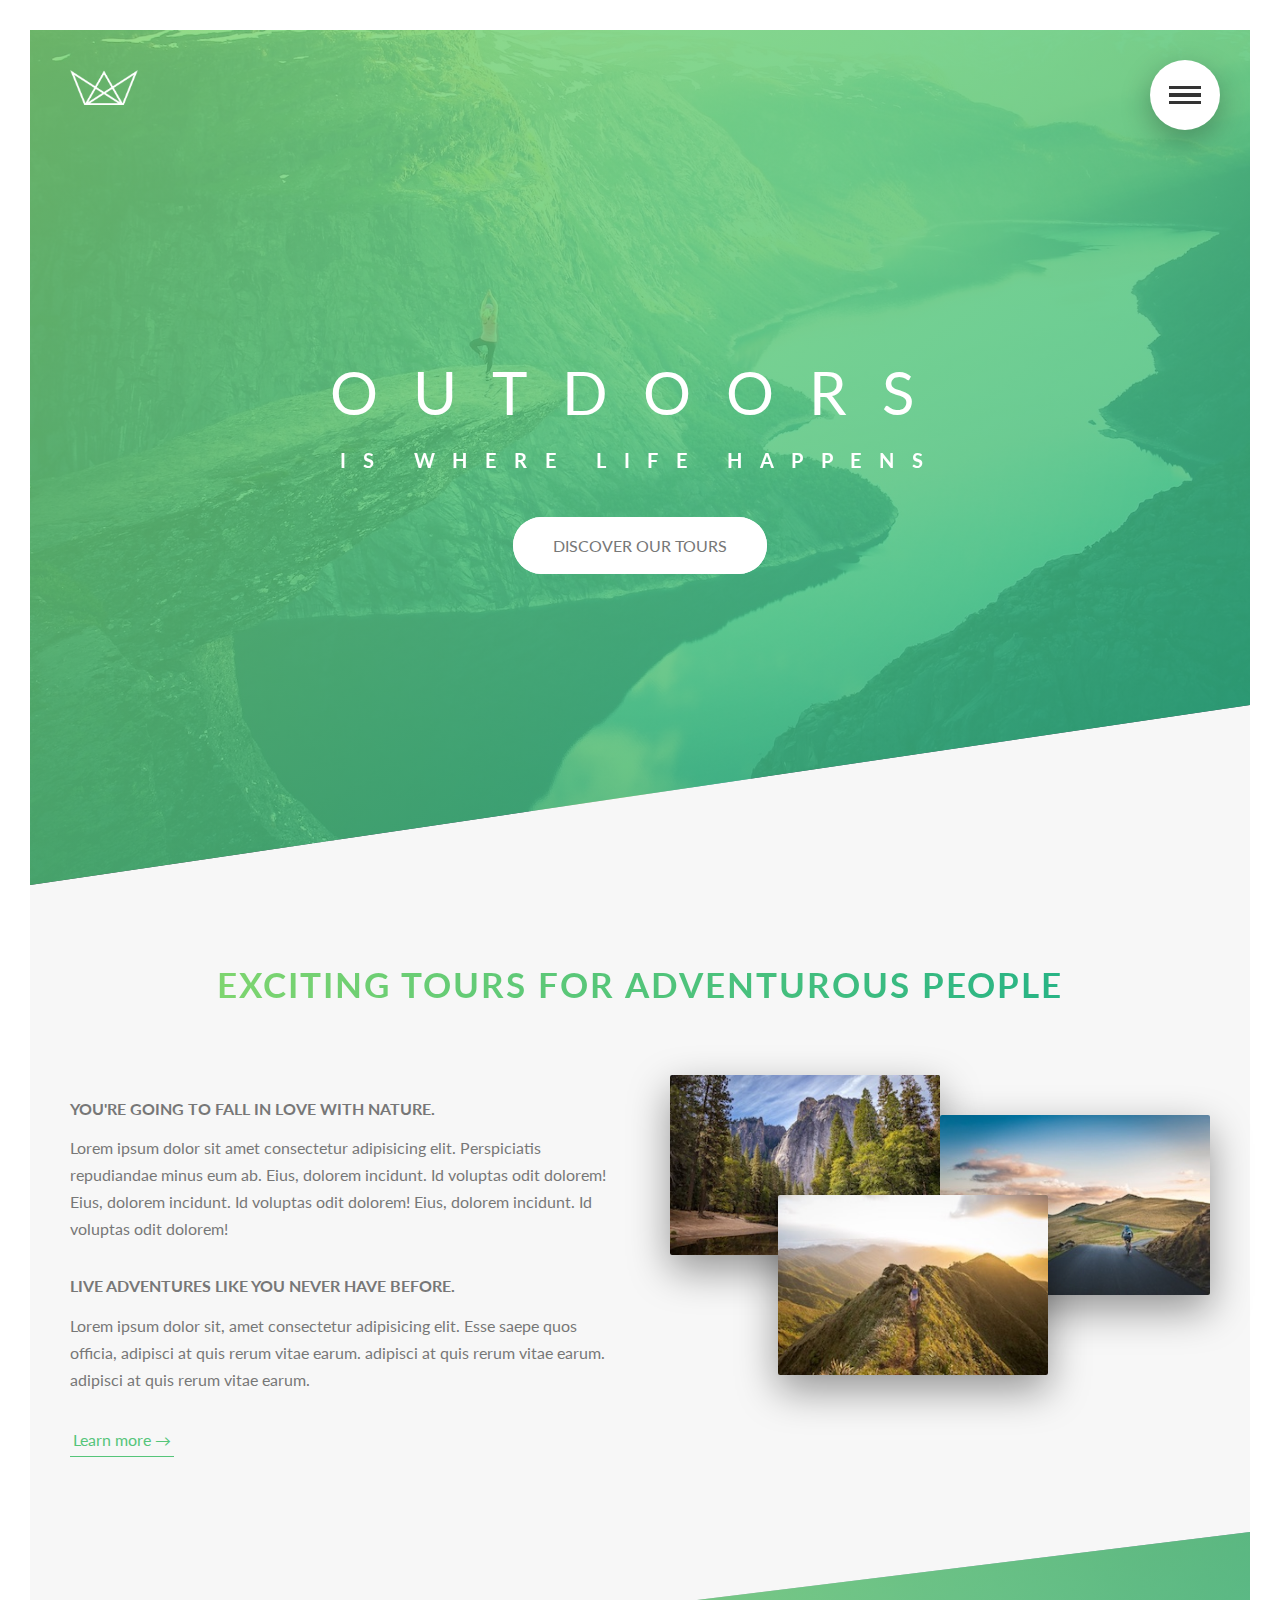
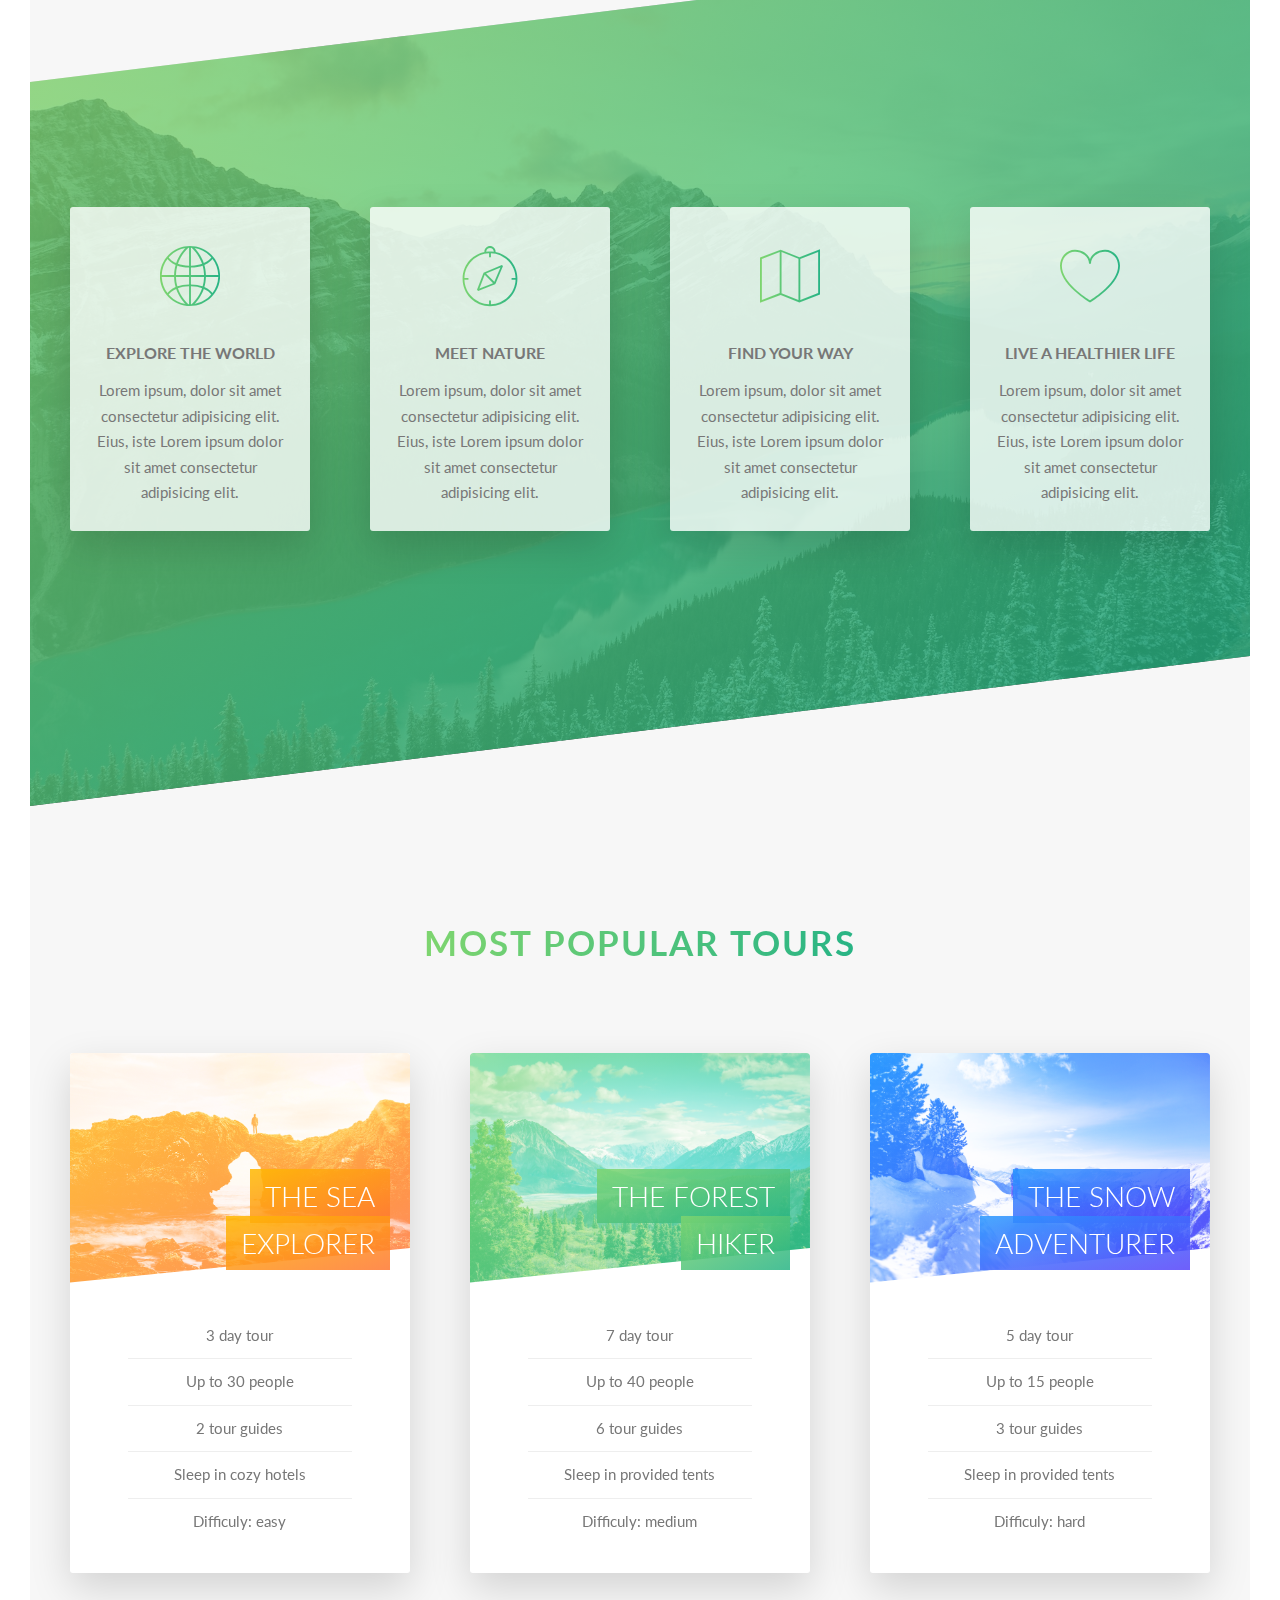
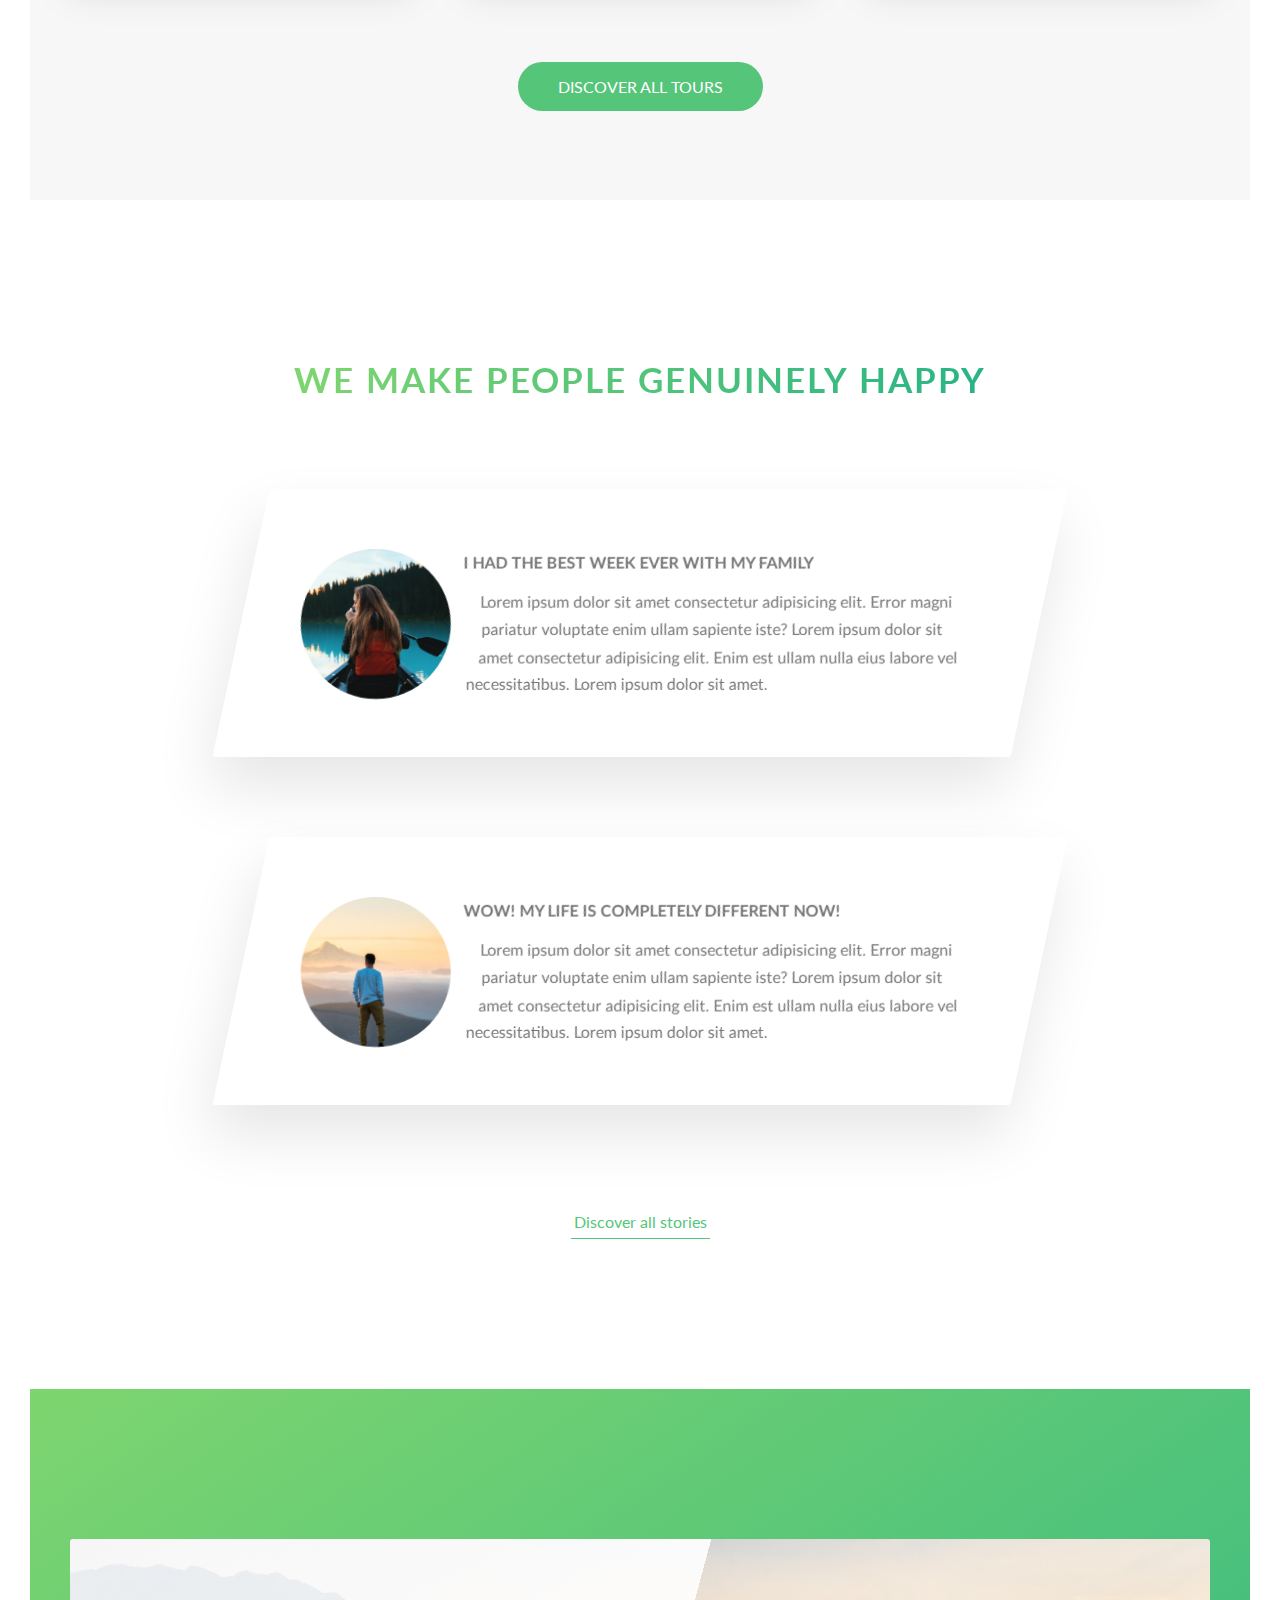
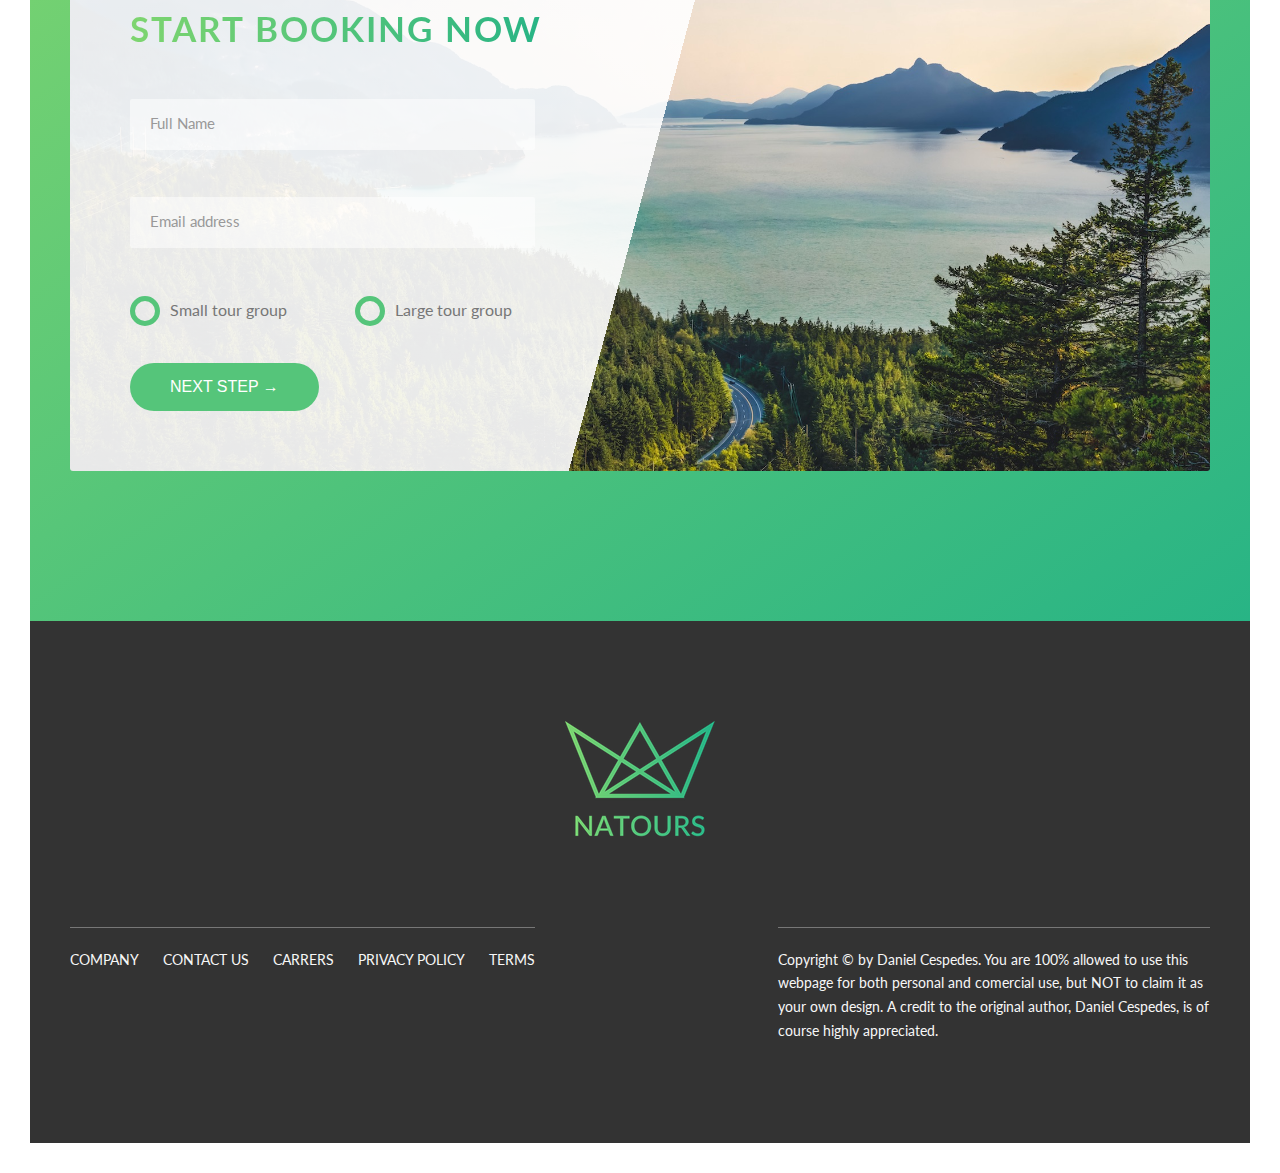
==== docs/index.html @ ed47306b "PAGINA LISTA" ====
<!DOCTYPE html>
<html lang="en">

<head>
    <meta charset="UTF-8">
    <meta name="viewport" content="width=device-width, initial-scale=1.0">

    <link href="https://fonts.googleapis.com/css?family=Lato:100,300,400,700,900" rel="stylesheet">

    <link rel="stylesheet" href="main.css">
    <link rel="shortcut icon" type="image/png" href="img/favicon.png">
    <link rel="stylesheet" href="icon-font.css">
    <title>Natours | Exciting tours for adventurous people</title>
</head>

<body>

    <div class="navigation">
        <input type="checkbox" class="navigation__checkbox" id="navi-toggle">
        <label for="navi-toggle" class="navigation__button">
            <span class="navigation__icon navigation__icon-1"></span><span
                class="navigation__icon navigation__icon-2"></span><span
                class="navigation__icon navigation__icon-3"></span>
        </label>
        <div class="navigation__background">&nbsp;</div>
        <nav class="navigation__nav">
            <ul class="navigation__list">
                <li class="navigation__item"> <a href="#section-about" class="navigation__link"><span>01</span>About
                        Natours</a>
                </li>
                <li class="navigation__item"> <a href="#section-features" class="navigation__link"> <span>02</span>Your
                        Benefits</a>
                </li>
                <li class="navigation__item"> <a href="#section-tours" class="navigation__link"><span>03</span>Popular
                        tours</a>
                </li>
                <li class="navigation__item"> <a href="#section-stories" class="navigation__link"><span>04</span>
                        Stories </a></li>
                <li class="navigation__item"> <a href="#section-book" class="navigation__link"><span>05 </span> Book
                        Now</a> </li>
            </ul>
        </nav>
    </div>

    <header class="header">
        <div class="header__logo-box"><img class="header__logo" src="/img/logo-white.png" alt="logo"></div>
        <div class="header__text-box">
            <h1 class="heading-primary">
                <span class="heading-primary--main">Outdoors</span>
                <span class="heading-primary--sub">is where life happens</span>
            </h1>
            <a href="#section-tours" class="btn btn--white btn--animated">Discover our tours</a>
        </div>
    </header>
    <main>
        <section id="section-about" class="section-about">
            <div class="u-center-text u-margin-bottom-big">
                <h2 class="heading-secondary">
                    Exciting tours for adventurous people
                </h2>
            </div>
            <div class="row">
                <div class="col-1-of-2">
                    <h3 class="heading-tertiary u-margin-bottom-small">You're going to fall in love with nature.</h3>
                    <p class="paragraph">
                        Lorem ipsum dolor sit amet consectetur adipisicing elit. Perspiciatis repudiandae minus eum ab.
                        Eius, dolorem incidunt. Id voluptas odit dolorem!
                        Eius, dolorem incidunt. Id voluptas odit dolorem!
                        Eius, dolorem incidunt. Id voluptas odit dolorem!
                    </p>
                    <h3 class="heading-tertiary u-margin-bottom-small">Live adventures like you never have before.</h3>
                    <p class="paragraph">
                        Lorem ipsum dolor sit, amet consectetur adipisicing elit. Esse saepe quos officia,
                        adipisci at quis rerum vitae earum.
                        adipisci at quis rerum vitae earum.
                        adipisci at quis rerum vitae earum.
                    </p>
                    <a href="#" class="btn-text">Learn more &rarr;</a>
                </div>
                <div class="col-1-of-2">
                    <div class="composition">

                        <img srcset="img/nat-1.jpg 300w, img/nat-1-large.jpg 1000w"
                            sizes="(max-width:900px) 20vw, (max-width: 600px) 30vw, 300px" alt="Photo1"
                            class="composition__photo composition__photo--p1" src="img/nat-1-large.jpg">
                        <img srcset="img/nat-2.jpg 300w, img/nat-2-large.jpg 1000w"
                            sizes="(max-width:900px) 20vw, (max-width: 600px) 30vw, 300px" alt="Photo2"
                            class="composition__photo composition__photo--p2" src="img/nat-2-large.jpg">
                        <img srcset="img/nat-3.jpg 300w, img/nat-3-large.jpg 1000w"
                            sizes="(max-width:900px) 20vw, (max-width: 600px) 30vw, 300px" alt="Photo3"
                            class="composition__photo composition__photo--p3" src="img/nat-3-large.jpg">
                        <!-- <img src="img/nat-2-large.jpg" alt="Photo2" class="composition__photo composition__photo--p2">
                        <img src="img/nat-3-large.jpg" alt="Photo3" class="composition__photo composition__photo--p3"> -->
                    </div>
                </div>
            </div>
        </section>
        <section id="section-features" class="section-features">
            <div class="row">
                <div class="col-1-of-4">
                    <div class="feature-box">
                        <i class="feature-box__icon icon-basic-world"></i>
                        <h3 class="heading-tertiary u-margin-bottom-small">Explore the world</h3>
                        <p class="feature-box__text">
                            Lorem ipsum, dolor sit amet consectetur adipisicing elit. Eius, iste Lorem ipsum dolor sit
                            amet consectetur adipisicing elit.
                        </p>
                    </div>
                </div>
                <div class="col-1-of-4">
                    <div class="feature-box">
                        <i class="feature-box__icon icon-basic-compass"></i>
                        <h3 class="heading-tertiary u-margin-bottom-small">Meet nature</h3>
                        <p class="feature-box__text">
                            Lorem ipsum, dolor sit amet consectetur adipisicing elit. Eius, iste Lorem ipsum dolor sit
                            amet consectetur adipisicing elit.
                        </p>
                    </div>
                </div>
                <div class="col-1-of-4">
                    <div class="feature-box">
                        <i class="feature-box__icon icon-basic-map"></i>
                        <h3 class="heading-tertiary u-margin-bottom-small">Find your way</h3>
                        <p class="feature-box__text">
                            Lorem ipsum, dolor sit amet consectetur adipisicing elit. Eius, iste Lorem ipsum dolor sit
                            amet consectetur adipisicing elit.
                        </p>
                    </div>
                </div>
                <div class="col-1-of-4">
                    <div class="feature-box">
                        <i class="feature-box__icon icon-basic-heart"></i>
                        <h3 class="heading-tertiary u-margin-bottom-small">Live a healthier life</h3>
                        <p class="feature-box__text">
                            Lorem ipsum, dolor sit amet consectetur adipisicing elit. Eius, iste Lorem ipsum dolor sit
                            amet consectetur adipisicing elit.
                        </p>
                    </div>
                </div>
            </div>
        </section>
        <section id="section-tours" class="section-tours">
            <div class="u-center-text u-margin-bottom-big">
                <h2 class="heading-secondary">
                    Most popular tours
                </h2>
            </div>
            <div class="row">
                <div class="col-1-of-3">
                    <div class="card">
                        <div class="card__side card__side--front ">
                            <div class="card__picture card__picture--1">

                            </div>
                            <h4 class="card__heading">
                                <span class="card__heading-span card__heading-span--1">
                                    The Sea Explorer

                                </span>
                            </h4>
                            <div class="card__details">
                                <ul>
                                    <li>3 day tour</li>
                                    <li>Up to 30 people</li>
                                    <li>2 tour guides</li>
                                    <li>Sleep in cozy hotels</li>
                                    <li>Difficuly: easy</li>
                                </ul>
                            </div>
                        </div>
                        <div class="card__side card__side--back card__side--back-1">
                            <div class="card__cta">
                                <div class="card__price-box">
                                    <p class="card__price-only">Only</p>
                                    <p class="card__price-value">#297</p>
                                </div>
                                <a href="#popup" class="btn btn--white">Book now!</a>
                            </div>
                        </div>
                    </div>
                </div>
                <div class="col-1-of-3">
                    <div class="card">
                        <div class="card__side card__side--front ">
                            <div class="card__picture card__picture--2">
                            </div>
                            <h4 class="card__heading">
                                <span class="card__heading-span card__heading-span--2">
                                    The FOREST HIKER
                                </span>
                            </h4>
                            <div class="card__details">
                                <ul>
                                    <li>7 day tour</li>
                                    <li>Up to 40 people</li>
                                    <li>6 tour guides</li>
                                    <li>Sleep in provided tents</li>
                                    <li>Difficuly: medium</li>
                                </ul>
                            </div>
                        </div>
                        <div class="card__side card__side--back card__side--back-2">
                            <div class="card__cta">
                                <div class="card__price-box">
                                    <p class="card__price-only">Only</p>
                                    <p class="card__price-value">#545</p>
                                </div>
                                <a href="#popup" class="btn btn--white">Book now!</a>
                            </div>
                        </div>
                    </div>
                </div>
                <div class="col-1-of-3">
                    <div class="card">
                        <div class="card__side card__side--front ">
                            <div class="card__picture card__picture--3">

                            </div>
                            <h4 class="card__heading">
                                <span class="card__heading-span card__heading-span--3">
                                    The Snow Adventurer
                                </span>
                            </h4>
                            <div class="card__details">
                                <ul>
                                    <li>5 day tour</li>
                                    <li>Up to 15 people</li>
                                    <li>3 tour guides</li>
                                    <li>Sleep in provided tents</li>
                                    <li>Difficuly: hard</li>
                                </ul>
                            </div>
                        </div>
                        <div class="card__side card__side--back card__side--back-3">
                            <div class="card__cta">
                                <div class="card__price-box">
                                    <p class="card__price-only">Only</p>
                                    <p class="card__price-value">#759</p>
                                </div>
                                <a href="#popup" class="btn btn--white">Book now!</a>
                            </div>
                        </div>
                    </div>
                </div>
            </div>
            <div class="u-center-text u-margin-top-huge">
                <a href="#" class="btn btn--green">Discover all tours</a>
            </div>

        </section>
        <section id="section-stories" class="section-stories">
            <div class="bg-video">
                <video class="bg-video__content" autoplay muted loop>
                    <source src="img/video.mp4" type="video/mp4">
                    <source src="img/video.webm" type="video/webm">
                    Your browser is not supported!
                </video>
            </div>
            <div class="u-center-text u-margin-bottom-big">
                <h2 class="heading-secondary">
                    We make people genuinely happy
                </h2>
            </div>
            <div class="row">
                <div class="story">
                    <figure class="story__shape">
                        <img src="img/nat-8.jpg" alt="Person on a tour" class="story__img">
                        <figcaption class="story__caption">
                            Mary Smith
                        </figcaption>
                    </figure>
                    <div class="story__text">
                        <h3 class="heading-tertiary u-margin-bottom-small">I had the best week ever with my family</h3>
                        <p>Lorem ipsum dolor sit amet consectetur adipisicing elit. Error magni pariatur voluptate enim
                            ullam sapiente iste? Lorem ipsum dolor sit amet consectetur adipisicing elit. Enim est ullam
                            nulla eius labore vel necessitatibus. Lorem ipsum dolor sit amet.</p>
                    </div>
                </div>
            </div>
            <div class="row">
                <div class="story">
                    <figure class="story__shape">
                        <img src="img/nat-9.jpg" alt="Person on a tour" class="story__img">
                        <figcaption class="story__caption">
                            Jack Wilson
                        </figcaption>
                    </figure>
                    <div class="story__text">
                        <h3 class="heading-tertiary u-margin-bottom-small">WOW! My life is completely different now!
                        </h3>
                        <p>Lorem ipsum dolor sit amet consectetur adipisicing elit. Error magni pariatur voluptate enim
                            ullam sapiente iste? Lorem ipsum dolor sit amet consectetur adipisicing elit. Enim est ullam
                            nulla eius labore vel necessitatibus. Lorem ipsum dolor sit amet.</p>
                    </div>
                </div>
            </div>
            <div class="u-center-text u-margin-top-huge">
                <a href="#" class="btn-text ">Discover all stories</a>
            </div>
        </section>
        <section id="section-book" class="section-book">
            <div class="row">
                <div class="book">
                    <div class="book__form">
                        <form class="form" action="#">
                            <div class="u-margin-bottom-medium">
                                <h2 class="heading-secondary">
                                    Start booking now
                                </h2>
                            </div>
                            <div class="form__group">
                                <input type="text" id="name" class="form__input" placeholder="Full Name" required>
                                <label for="name" class="form__label">Full name</label>
                            </div>
                            <div class="form__group">
                                <input type="email" id="email" class="form__input" placeholder="Email address" required>
                                <label for="email" class="form__label">Email</label>
                            </div>
                            <div class="form__group u-margin-bottom-medium">
                                <div class="form__radio-group">
                                    <input type="radio" class="form__radio-input" id="small" name="size">
                                    <label for="small" class="form__radio-label">
                                        <span class="form__radio-button"></span>
                                        Small tour group
                                    </label>
                                </div>
                                <div class="form__radio-group">
                                    <input type="radio" class="form__radio-input" id="large" name="size">
                                    <label for="large" class="form__radio-label">
                                        <span class="form__radio-button"></span>
                                        Large tour group
                                    </label>
                                </div>
                            </div>
                            <div class="form__group ">
                                <button class="btn btn--green">Next step &rarr;</button>
                            </div>
                        </form>
                    </div>
                </div>
            </div>
        </section>
    </main>

    <footer class="footer">
        <div class="footer__logo-box">
            <picture class="footer__logo">
                <source srcset="img/logo-green-small-1x.png 1x,  img/logo-green-small-2x.png 2x"
                    media="(max-width: 37.5em)">
                <img srcset="img/logo-green-1x.png 1x,  img/logo-green-2x.png 2x" alt="Full logo"
                    src="img/logo-green-1x.png">
            </picture>
        </div>
        <div class="row">
            <div class="col-1-of-2">
                <div class="footer__navigation">
                    <ul class="footer__list">
                        <li class="footer__item"><a href="#" class="footer__link">Company</a></li>
                        <li class="footer__item"><a href="#" class="footer__link">Contact us</a></li>
                        <li class="footer__item"><a href="#" class="footer__link">Carrers</a></li>
                        <li class="footer__item"><a href="#" class="footer__link">Privacy policy</a></li>
                        <li class="footer__item"><a href="#" class="footer__link">Terms</a></li>
                    </ul>
                </div>
            </div>
            <div class="col-1-of-2">
                <p class="footer__copyright">
                    Copyright &copy; by Daniel Cespedes. You are 100% allowed to use this webpage for both personal and
                    comercial
                    use, but NOT to claim it as your own design. A credit to the original author, Daniel Cespedes, is of
                    course highly appreciated.
                </p>
            </div>
        </div>
    </footer>

    <div class="popup" id="popup">
        <div class="popup__content">
            <div class="popup__left">
                <img src="img/nat-8.jpg" alt="Tour photo" class="popup__img">
                <img src="img/nat-9.jpg" alt="Tour photo" class="popup__img">
            </div>
            <div class="popup__right">
                <a href="#section-tours" class="popup__close">&times;</a>
                <h2 class="heading-secondary u-margin-bottom-small">Start booking now</h2>
                <h3 class="heading-tertiary u-margin-bottom-small">Important &ndash; Please read these terms before
                    booking</h3>
                <p class="popup__text">
                    Lorem ipsum dolor sit amet consectetur adipisicing elit. Quae dicta quos, ut consectetur consequatur
                    sapiente quasi, pariatur blanditiis facere vitae, fugit iusto veritatis aut earum odio dolore rem
                    fugiat repellat nihil aperiam reprehenderit nam repudiandae. Nihil maiores rem harum itaque?
                    Lorem ipsum dolor sit amet consectetur adipisicing elit. Quae dicta quos, ut consectetur consequatur
                    sapiente quasi, pariatur blanditiis facere vitae, fugit iusto veritatis aut earum odio dolore rem
                    fugiat repellat nihil aperiam reprehenderit nam repudiandae. Nihil maiores rem harum itaque?
                    Lorem ipsum dolor sit amet consectetur adipisicing elit. Quae dicta quos, ut consectetur consequatur
                    sapiente quasi, pariatur blanditiis facere vitae, fugit iusto veritatis aut earum odio dolore rem
                    fugia nihil aperiam reprehenderit nam repudiandae. Nihil maiores rem harum itaque?
                </p>
                <a href="#" class="btn btn--green">Book now</a>
            </div>
        </div>
    </div>

    <script src="/app.js"></script>

</body>

</html>
---- docs/main.css ----
/*
0 - 600px: Phone
600 - 900px: tablet portrait
900 - 1200px: Table landscape
[1200 - 1800] is where our normal styles apply
1800px + : Big desktop

$breakpoint arguement choices::after
- phone
- tab-port
- tab-land
- big-desktop

ORDER: Base + typography > general layour + grid > page layour > components

1em = 16px
*/
@-webkit-keyframes moveInLeft {
  0% {
    opacity: 0;
    -webkit-transform: translateX(-15rem);
            transform: translateX(-15rem);
  }
  80% {
    -webkit-transform: translateX(1rem);
            transform: translateX(1rem);
  }
  100% {
    opacity: 1;
    -webkit-transform: translateX(0);
            transform: translateX(0);
  }
}
@keyframes moveInLeft {
  0% {
    opacity: 0;
    -webkit-transform: translateX(-15rem);
            transform: translateX(-15rem);
  }
  80% {
    -webkit-transform: translateX(1rem);
            transform: translateX(1rem);
  }
  100% {
    opacity: 1;
    -webkit-transform: translateX(0);
            transform: translateX(0);
  }
}

@-webkit-keyframes moveInRight {
  0% {
    opacity: 0;
    -webkit-transform: translateX(15rem);
            transform: translateX(15rem);
  }
  80% {
    -webkit-transform: translateX(-1rem);
            transform: translateX(-1rem);
  }
  100% {
    opacity: 1;
    -webkit-transform: translateX(0);
            transform: translateX(0);
  }
}

@keyframes moveInRight {
  0% {
    opacity: 0;
    -webkit-transform: translateX(15rem);
            transform: translateX(15rem);
  }
  80% {
    -webkit-transform: translateX(-1rem);
            transform: translateX(-1rem);
  }
  100% {
    opacity: 1;
    -webkit-transform: translateX(0);
            transform: translateX(0);
  }
}

@-webkit-keyframes moveInBottom {
  0% {
    opacity: 0;
    -webkit-transform: translateY(3rem);
            transform: translateY(3rem);
  }
  100% {
    opacity: 1;
    -webkit-transform: translateY(0);
            transform: translateY(0);
  }
}

@keyframes moveInBottom {
  0% {
    opacity: 0;
    -webkit-transform: translateY(3rem);
            transform: translateY(3rem);
  }
  100% {
    opacity: 1;
    -webkit-transform: translateY(0);
            transform: translateY(0);
  }
}

*,
*::after,
*::before {
  margin: 0;
  padding: 0;
  -webkit-box-sizing: inherit;
          box-sizing: inherit;
}

html {
  font-size: 62.5%;
  scroll-behavior: smooth;
}

@media only screen and (max-width: 75em) {
  html {
    font-size: 56.25%;
  }
}

@media only screen and (max-width: 56.25em) {
  html {
    font-size: 50%;
  }
}

@media only screen and (min-width: 112.5em) {
  html {
    font-size: 75%;
  }
}

body {
  -webkit-box-sizing: border-box;
          box-sizing: border-box;
  padding: 3rem;
}

@media only screen and (max-width: 56.25em) {
  body {
    padding: 0;
  }
}

::-moz-selection {
  background-color: #55c57a;
  color: #fff;
}

::selection {
  background-color: #55c57a;
  color: #fff;
}

.heading-primary {
  color: #fff;
  text-transform: uppercase;
  display: -webkit-box;
  display: -ms-flexbox;
  display: flex;
  -webkit-box-orient: vertical;
  -webkit-box-direction: normal;
      -ms-flex-direction: column;
          flex-direction: column;
  -webkit-box-align: center;
      -ms-flex-align: center;
          align-items: center;
  -webkit-box-pack: center;
      -ms-flex-pack: center;
          justify-content: center;
  -webkit-backface-visibility: hidden;
          backface-visibility: hidden;
  margin-bottom: 4rem;
}

.heading-primary--main {
  font-size: 6rem;
  font-weight: 400;
  letter-spacing: 3.5rem;
  -webkit-animation: moveInLeft 1s ease;
          animation: moveInLeft 1s ease;
  /* animation: name duration timing-function delay iteration-count direction fill-mode;  */
}

@media only screen and (max-width: 37.5em) {
  .heading-primary--main {
    letter-spacing: 1rem;
    font-size: 5rem;
  }
}

.heading-primary--sub {
  font-size: 2rem;
  font-weight: 700;
  letter-spacing: 1.74rem;
  -webkit-animation: moveInRight 1s ease;
          animation: moveInRight 1s ease;
}

@media only screen and (max-width: 37.5em) {
  .heading-primary--sub {
    letter-spacing: 0.5rem;
  }
}

body {
  font-family: "Lato", sans-serif;
  font-weight: 400;
  line-height: 1.7;
  font-size: 1.6rem;
  color: #777;
}

.heading-secondary {
  font-size: 3.5rem;
  text-transform: uppercase;
  font-weight: 700;
  background-image: -webkit-gradient(linear, left top, right top, from(#7ed56f), to(#28b485));
  background-image: linear-gradient(to right, #7ed56f, #28b485);
  display: inline-block;
  -webkit-background-clip: text;
  color: transparent;
  letter-spacing: 0.2rem;
  -webkit-transition: all 0.2s;
  transition: all 0.2s;
}

@media only screen and (max-width: 56.25em) {
  .heading-secondary {
    font-size: 3rem;
  }
}

.heading-secondary:hover {
  -webkit-transform: skewY(2deg) skewX(15deg) scale(1.1);
          transform: skewY(2deg) skewX(15deg) scale(1.1);
  text-shadow: 0.5rem 1rem 2rem rgba(0, 0, 0, 0.2);
}

.heading-tertiary {
  font-size: 1.6rem;
  font-weight: 700;
  text-transform: uppercase;
}

.paragraph {
  font-size: 1.6rem;
}

.paragraph:not(:last-child) {
  margin-bottom: 3rem;
}

.u-center-text {
  text-align: center !important;
}

.u-margin-bottom-big {
  margin-bottom: 8rem !important;
}

@media only screen and (max-width: 56.25em) {
  .u-margin-bottom-big {
    margin-bottom: 5rem !important;
  }
}

.u-margin-bottom-medium {
  margin-bottom: 4rem !important;
}

@media only screen and (max-width: 56.25em) {
  .u-margin-bottom-medium {
    margin-bottom: 3rem !important;
  }
}

.u-margin-bottom-small {
  margin-bottom: 1.2rem !important;
}

.u-margin-top-big {
  margin-top: 8rem !important;
}

.u-margin-top-huge {
  margin-top: 10rem !important;
}

.btn, .btn:link, .btn:visited {
  text-transform: uppercase;
  text-decoration: none;
  padding: 1.5rem 4rem;
  border-radius: 10rem;
  -webkit-transition: all 0.2s;
  transition: all 0.2s;
  position: relative;
  font-size: 1.6rem;
  border: none;
  cursor: pointer;
}

.btn:hover {
  -webkit-transform: translateY(-0.3rem);
          transform: translateY(-0.3rem);
  -webkit-box-shadow: 0 1rem 2rem rgba(0, 0, 0, 0.2);
          box-shadow: 0 1rem 2rem rgba(0, 0, 0, 0.2);
}

.btn:hover::after {
  -webkit-transform: scaleX(1.4) scaleY(1.6);
          transform: scaleX(1.4) scaleY(1.6);
  opacity: 0;
}

.btn:active, .btn:focus {
  -webkit-transform: translateY(-0.1rem);
          transform: translateY(-0.1rem);
  -webkit-box-shadow: 0 0.5rem 1rem rgba(0, 0, 0, 0.2);
          box-shadow: 0 0.5rem 1rem rgba(0, 0, 0, 0.2);
  outline: none;
}

.btn--white {
  background: #fff;
  color: #777;
}

.btn--white::after {
  background-color: #fff;
}

.btn--green {
  background: #55c57a;
  color: #fff;
}

.btn--green::after {
  background-color: #55c57a;
}

.btn::after {
  content: "";
  display: inline-block;
  height: 100%;
  width: 100%;
  border-radius: 10rem;
  position: absolute;
  top: 0;
  left: 0;
  z-index: -1;
  -webkit-transition: all 0.4s;
  transition: all 0.4s;
}

.btn--animated {
  -webkit-animation: moveInBottom 0.5s ease-out 0.75s backwards;
          animation: moveInBottom 0.5s ease-out 0.75s backwards;
}

.btn-text:link, .btn-text:visited {
  font-size: 1.6rem;
  color: #55c57a;
  display: inline-block;
  text-decoration: none;
  border-bottom: 0.1rem solid #55c57a;
  padding: 0.3rem;
  -webkit-transition: all 0.2s;
  transition: all 0.2s;
}

.btn-text:hover {
  background-color: #55c57a;
  color: #fff;
  padding: 0.5rem 1rem;
  -webkit-box-shadow: 0 1rem 2rem rgba(0, 0, 0, 0.15);
          box-shadow: 0 1rem 2rem rgba(0, 0, 0, 0.15);
  -webkit-transform: translateY(-0.2rem);
          transform: translateY(-0.2rem);
}

.btn-text:active {
  -webkit-box-shadow: 0 0.5rem 1rem rgba(0, 0, 0, 0.15);
          box-shadow: 0 0.5rem 1rem rgba(0, 0, 0, 0.15);
  -webkit-transform: translateY(0);
          transform: translateY(0);
}

.card {
  -webkit-perspective: 150rem;
          perspective: 150rem;
  -moz-perspective: 150rem;
  position: relative;
  height: 52rem;
}

.card__side {
  color: #fff;
  font-size: 2rem;
  height: 52rem;
  -webkit-transition: all 0.8s ease;
  transition: all 0.8s ease;
  position: absolute;
  left: 0;
  top: 0;
  width: 100%;
  -webkit-backface-visibility: hidden;
          backface-visibility: hidden;
  border-radius: 0.3rem;
  -webkit-box-shadow: 0 1.5rem 4rem rgba(0, 0, 0, 0.15);
          box-shadow: 0 1.5rem 4rem rgba(0, 0, 0, 0.15);
  overflow: hidden;
}

.card__side--front {
  background-color: #fff;
}

.card__side--back {
  -webkit-transform: rotateY(180deg);
          transform: rotateY(180deg);
}

.card__side--back-1 {
  background-image: -webkit-gradient(linear, left top, right bottom, from(#ffb900), to(#ff7730));
  background-image: linear-gradient(to right bottom, #ffb900, #ff7730);
}

.card__side--back-2 {
  background-image: -webkit-gradient(linear, left top, right bottom, from(#7ed56f), to(#28b485));
  background-image: linear-gradient(to right bottom, #7ed56f, #28b485);
}

.card__side--back-3 {
  background-image: -webkit-gradient(linear, left top, right bottom, from(#2998ff), to(#5643fa));
  background-image: linear-gradient(to right bottom, #2998ff, #5643fa);
}

.card:hover .card__side--front {
  -webkit-transform: rotateY(-180deg);
          transform: rotateY(-180deg);
}

.card:hover .card__side--back {
  -webkit-transform: rotateY(0);
          transform: rotateY(0);
}

.card__picture {
  background-size: cover;
  height: 23rem;
  background-blend-mode: screen;
  -webkit-clip-path: polygon(0 0, 100% 0, 100% 85%, 0 100%);
  clip-path: polygon(0 0, 100% 0, 100% 85%, 0 100%);
  border-top-left-radius: 0.3rem;
  border-top-right-radius: 0.3rem;
}

.card__picture--1 {
  background-image: -webkit-gradient(linear, left top, right bottom, from(#ffb900), to(#ff7730)), url(../img/nat-5.jpg);
  background-image: linear-gradient(to right bottom, #ffb900, #ff7730), url(../img/nat-5.jpg);
}

.card__picture--2 {
  background-image: -webkit-gradient(linear, left top, right bottom, from(#7ed56f), to(#28b485)), url(../img/nat-6.jpg);
  background-image: linear-gradient(to right bottom, #7ed56f, #28b485), url(../img/nat-6.jpg);
}

.card__picture--3 {
  background-image: -webkit-gradient(linear, left top, right bottom, from(#2998ff), to(#5643fa)), url(../img/nat-7.jpg);
  background-image: linear-gradient(to right bottom, #2998ff, #5643fa), url(../img/nat-7.jpg);
}

.card__heading {
  font-size: 2.8rem;
  font-weight: 300;
  color: #fff;
  text-transform: uppercase;
  position: absolute;
  top: 12rem;
  right: 2rem;
  text-align: right;
  width: 75%;
}

.card__heading-span {
  padding: 1rem 1.5rem;
  -webkit-box-decoration-break: clone;
  box-decoration-break: clone;
}

.card__heading-span--1 {
  background-image: -webkit-gradient(linear, left top, right bottom, from(rgba(255, 185, 0, 0.85)), to(rgba(255, 119, 48, 0.85)));
  background-image: linear-gradient(to right bottom, rgba(255, 185, 0, 0.85), rgba(255, 119, 48, 0.85));
}

.card__heading-span--2 {
  background-image: -webkit-gradient(linear, left top, right bottom, from(rgba(126, 213, 111, 0.85)), to(rgba(40, 180, 133, 0.85)));
  background-image: linear-gradient(to right bottom, rgba(126, 213, 111, 0.85), rgba(40, 180, 133, 0.85));
}

.card__heading-span--3 {
  background-image: -webkit-gradient(linear, left top, right bottom, from(rgba(41, 152, 255, 0.85)), to(rgba(86, 67, 250, 0.85)));
  background-image: linear-gradient(to right bottom, rgba(41, 152, 255, 0.85), rgba(86, 67, 250, 0.85));
}

.card__details {
  padding: 3rem;
}

.card__details ul {
  list-style: none;
  width: 80%;
  margin: 0 auto;
}

.card__details ul li {
  text-align: center;
  font-size: 1.5rem;
  padding: 1rem;
  color: #777;
}

.card__details ul li:not(:last-child) {
  border-bottom: 1px solid #eee;
}

.card__cta {
  position: absolute;
  top: 50%;
  left: 50%;
  -webkit-transform: translate(-50%, -50%);
          transform: translate(-50%, -50%);
  width: 90%;
  text-align: center;
}

.card__price-box {
  margin-bottom: 8rem;
  color: #fff;
}

.card__price-only {
  font-size: 1.4rem;
  text-transform: uppercase;
}

.card__price-value {
  font-size: 6rem;
  font-weight: 100;
}

@media only screen and (max-width: 56.25em), only screen and (hover: none) {
  .card {
    height: auto;
    border-radius: 0.3rem;
    background-color: #fff;
    -webkit-box-shadow: 0 1.5rem 4rem rgba(0, 0, 0, 0.15);
            box-shadow: 0 1.5rem 4rem rgba(0, 0, 0, 0.15);
  }
  .card__side {
    height: auto;
    position: relative;
    -webkit-box-shadow: none;
            box-shadow: none;
  }
  .card__side--back {
    -webkit-transform: rotateY(0);
            transform: rotateY(0);
    -webkit-clip-path: polygon(0 15%, 100% 0, 100% 100%, 0 100%);
            clip-path: polygon(0 15%, 100% 0, 100% 100%, 0 100%);
  }
  .card:hover .card__side--front {
    -webkit-transform: rotateY(0);
            transform: rotateY(0);
  }
  .card__details {
    padding: 1rem 3em;
  }
  .card__cta {
    position: relative;
    top: 0;
    left: 0;
    -webkit-transform: translate(0);
            transform: translate(0);
    width: 100%;
    padding: 7rem 4rem 4rem 4rem;
  }
  .card__price-box {
    margin-bottom: 3rem;
  }
  .card__price-value {
    font-size: 6rem;
  }
}

.composition {
  position: relative;
}

.composition__photo {
  width: 50%;
  -webkit-box-shadow: 0 1.5rem 4rem rgba(0, 0, 0, 0.4);
          box-shadow: 0 1.5rem 4rem rgba(0, 0, 0, 0.4);
  border-radius: 0.2rem;
  position: absolute;
  z-index: 10;
  -webkit-transition: all 0.4s;
  transition: all 0.4s;
  outline-offset: 2rem;
}

@media only screen and (max-width: 56.25em) {
  .composition__photo {
    float: left;
    position: relative;
    width: 33.33333333%;
    -webkit-box-shadow: 0 1.5rem 3rem rgba(0, 0, 0, 0.2);
            box-shadow: 0 1.5rem 3rem rgba(0, 0, 0, 0.2);
  }
}

.composition__photo--p1 {
  left: 0;
  top: -2rem;
}

@media only screen and (max-width: 56.25em) {
  .composition__photo--p1 {
    top: 0;
    -webkit-transform: scale(1.2);
            transform: scale(1.2);
  }
}

.composition__photo--p2 {
  right: 0;
  top: 2rem;
}

@media only screen and (max-width: 56.25em) {
  .composition__photo--p2 {
    top: -1rem;
    -webkit-transform: scale(1.3);
            transform: scale(1.3);
    z-index: 100;
  }
}

.composition__photo--p3 {
  left: 20%;
  top: 10rem;
}

@media only screen and (max-width: 56.25em) {
  .composition__photo--p3 {
    top: 1rem;
    left: 0;
    -webkit-transform: scale(1.1);
            transform: scale(1.1);
  }
}

.composition__photo:hover {
  outline: 1.5rem solid #55c57a;
  -webkit-transform: scale(1.05) translateY(-0.5rem);
          transform: scale(1.05) translateY(-0.5rem);
  -webkit-box-shadow: 0 2.5rem 4rem rgba(0, 0, 0, 0.5);
          box-shadow: 0 2.5rem 4rem rgba(0, 0, 0, 0.5);
  z-index: 20;
}

.composition:hover .composition__photo:not(:hover) {
  -webkit-transform: scale(0.95);
          transform: scale(0.95);
}

.feature-box {
  background-color: rgba(255, 255, 255, 0.8);
  font-size: 1.5rem;
  padding: 2.5rem;
  text-align: center;
  border-radius: 0.3rem;
  -webkit-box-shadow: 0 1.5rem 4rem rgba(0, 0, 0, 0.15);
          box-shadow: 0 1.5rem 4rem rgba(0, 0, 0, 0.15);
  -webkit-transition: -webkit-transform 0.3s;
  transition: -webkit-transform 0.3s;
  transition: transform 0.3s;
  transition: transform 0.3s, -webkit-transform 0.3s;
}

@media only screen and (max-width: 56.25em) {
  .feature-box {
    padding: 2rem;
  }
}

.feature-box__icon {
  font-size: 6rem;
  margin-bottom: 0.5rem;
  display: inline-block;
  background-image: -webkit-gradient(linear, left top, right top, from(#7ed56f), to(#28b485));
  background-image: linear-gradient(to right, #7ed56f, #28b485);
  -webkit-background-clip: text;
  color: transparent;
}

@media only screen and (max-width: 56.25em) {
  .feature-box__icon {
    margin-bottom: 0;
  }
}

.feature-box:hover {
  -webkit-transform: translate(-1.5rem) scale(1.03);
          transform: translate(-1.5rem) scale(1.03);
}

.story {
  width: 70%;
  margin: 0 auto;
  -webkit-box-shadow: 0 3rem 6rem rgba(0, 0, 0, 0.1);
          box-shadow: 0 3rem 6rem rgba(0, 0, 0, 0.1);
  background-color: rgba(255, 255, 255, 0.6);
  border-radius: 0.3rem;
  padding: 6rem;
  padding-left: 9rem;
  font-size: 1.6rem;
  -webkit-transform: skewX(-12deg);
          transform: skewX(-12deg);
}

@media only screen and (max-width: 56.25em) {
  .story {
    width: 100%;
    padding: 4rem;
    padding-left: 7rem;
  }
}

@media only screen and (max-width: 56.25em) {
  .story {
    -webkit-transform: skewX(0);
            transform: skewX(0);
  }
}

.story__shape {
  width: 15rem;
  height: 15rem;
  float: left;
  shape-outside: circle(50% at 50% 50%);
  -webkit-clip-path: circle(50% at 50% 50%);
  clip-path: circle(50% at 50% 50%);
  -webkit-transform: translateX(-3rem) skewX(12deg);
          transform: translateX(-3rem) skewX(12deg);
  position: relative;
}

@media only screen and (max-width: 56.25em) {
  .story__shape {
    -webkit-transform: translateX(-3rem) skewX(0);
            transform: translateX(-3rem) skewX(0);
  }
}

@media only screen and (max-width: 37.5em) {
  .story__shape {
    -webkit-transform: translateX(-3rem) skewX(0);
            transform: translateX(-3rem) skewX(0);
  }
}

.story__img {
  height: 100%;
  -webkit-transform: translateX(-4rem) scale(1.4);
          transform: translateX(-4rem) scale(1.4);
  -webkit-backface-visibility: hidden;
          backface-visibility: hidden;
  -webkit-transition: all 0.5s;
  transition: all 0.5s;
}

.story__text {
  -webkit-transform: skewX(12deg);
          transform: skewX(12deg);
}

@media only screen and (max-width: 37.5em) {
  .story__text {
    -webkit-transform: skewX(0);
            transform: skewX(0);
  }
}

@media only screen and (max-width: 56.25em) {
  .story__text {
    -webkit-transform: skewX(0);
            transform: skewX(0);
  }
}

.story__caption {
  position: absolute;
  top: 50%;
  left: 50%;
  -webkit-transform: translate(-50%, 20%);
          transform: translate(-50%, 20%);
  color: #fff;
  font-size: 1.7rem;
  text-transform: uppercase;
  text-align: center;
  opacity: 0;
  -webkit-transition: all 0.5s;
  transition: all 0.5s;
  -webkit-backface-visibility: hidden;
          backface-visibility: hidden;
}

.story:hover .story__caption {
  opacity: 1;
  -webkit-transform: translate(-50%, -50%);
          transform: translate(-50%, -50%);
}

.story:hover .story__img {
  -webkit-transform: translateX(-4rem) scale(1);
          transform: translateX(-4rem) scale(1);
  -webkit-filter: blur(0.3rem) brightness(80%);
          filter: blur(0.3rem) brightness(80%);
}

.bg-video {
  position: absolute;
  top: 0;
  left: 0;
  height: 100%;
  width: 100%;
  z-index: -1;
  opacity: 0.15;
  overflow: hidden;
}

.bg-video__content {
  height: 100%;
  width: 100%;
  -o-object-fit: cover;
     object-fit: cover;
}

.form__group:not(:last-child) {
  margin-bottom: 2rem;
}

.form__input {
  font-size: 1.5rem;
  padding: 1.5rem 2rem;
  border-radius: 0.2rem;
  color: inherit;
  background-color: rgba(255, 255, 255, 0.5);
  border: none;
  font-family: inherit;
  border-bottom: 0.3rem solid transparent;
  width: 90%;
  display: block;
  -webkit-transition: all 0.3s;
  transition: all 0.3s;
}

@media only screen and (max-width: 56.25em) {
  .form__input {
    width: 100%;
  }
}

.form__input:focus {
  outline: none;
  -webkit-box-shadow: 0 1rem 2rem rgba(0, 0, 0, 0.1);
          box-shadow: 0 1rem 2rem rgba(0, 0, 0, 0.1);
  border-bottom: 0.3rem solid #55c57a;
}

.form__input:focus:invalid {
  border-bottom: 0.3rem solid #ff7730;
}

.form__input::-webkit-input-placeholder {
  color: #999;
}

.form__label {
  font-size: 1.2rem;
  font-weight: 700;
  margin-left: 2rem;
  margin-top: 0.7rem;
  display: block;
  -webkit-transition: all 0.3s;
  transition: all 0.3s;
}

.form__input:placeholder-shown ~ .form__label {
  opacity: 0;
  visibility: hidden;
  -webkit-transform: translateY(-4rem);
          transform: translateY(-4rem);
}

.form__radio-group {
  width: 49%;
  display: inline-block;
}

@media only screen and (max-width: 56.25em) {
  .form__radio-group {
    width: 100%;
    margin-bottom: 2rem;
  }
}

.form__radio-input {
  display: none;
}

.form__radio-label {
  font-size: 1.6rem;
  cursor: pointer;
  position: relative;
  padding-left: 4rem;
}

.form__radio-button {
  height: 3rem;
  width: 3rem;
  border: 0.5rem solid #55c57a;
  border-radius: 50%;
  display: inline-block;
  position: absolute;
  left: 0;
  top: -0.4rem;
}

.form__radio-button::after {
  content: "";
  display: block;
  height: 1.3rem;
  width: 1.3rem;
  border-radius: 50%;
  position: absolute;
  top: 50%;
  left: 50%;
  -webkit-transform: translate(-50%, -50%);
          transform: translate(-50%, -50%);
  background-color: #55c57a;
  opacity: 0;
  -webkit-transition: opacity 0.2s;
  transition: opacity 0.2s;
}

.form__radio-input:checked ~ .form__radio-label .form__radio-button::after {
  opacity: 1;
}

.popup {
  height: 100vh;
  width: 100vw;
  position: fixed;
  background-color: rgba(0, 0, 0, 0.9);
  top: 0;
  left: 0;
  z-index: 5000;
  display: -webkit-box;
  display: -ms-flexbox;
  display: flex;
  -webkit-box-orient: horizontal;
  -webkit-box-direction: normal;
      -ms-flex-direction: row;
          flex-direction: row;
  -webkit-box-pack: center;
      -ms-flex-pack: center;
          justify-content: center;
  -webkit-box-align: center;
      -ms-flex-align: center;
          align-items: center;
  opacity: 0;
  visibility: hidden;
  -webkit-transition: all 0.3s;
  transition: all 0.3s;
}

@supports ((-webkit-backdrop-filter: blur(1rem)) or (backdrop-filter: blur(1rem))) {
  .popup {
    -webkit-backdrop-filter: blur(0.1rem);
    backdrop-filter: blur(1rem);
    background-color: rgba(0, 0, 0, 0.3);
  }
}

.popup__content {
  width: 75vw;
  background-color: #fff;
  -webkit-box-shadow: 0 2rem 4rem rgba(0, 0, 0, 0.2);
          box-shadow: 0 2rem 4rem rgba(0, 0, 0, 0.2);
  border-radius: 0.8rem;
  display: table;
  overflow: hidden;
  position: relative;
  opacity: 0;
  -webkit-transform: scale(0.3);
          transform: scale(0.3);
  -webkit-transition: all 0.7s 0.2s;
  transition: all 0.7s 0.2s;
}

@media only screen and (max-width: 56.25em) {
  .popup__content {
    width: 95vw;
  }
}

.popup__left {
  width: 33.333333%;
  display: table-cell;
}

@media only screen and (max-width: 56.25em) {
  .popup__left {
    width: 50%;
    display: inline;
  }
}

.popup__right {
  width: 66.6666667%;
  display: table-cell;
  vertical-align: middle;
  padding: 3rem 5rem;
}

@media only screen and (max-width: 56.25em) {
  .popup__right {
    width: 100%;
    display: inline-block;
  }
}

.popup__img {
  display: block;
  width: 100%;
}

@media only screen and (max-width: 56.25em) {
  .popup__img {
    width: 50%;
    float: left;
    height: 30rem;
  }
}

@media only screen and (max-width: 37.5em) {
  .popup__img {
    width: 50%;
    float: left;
    height: 20rem;
  }
}

.popup__text {
  font-size: 1.4rem;
  margin-bottom: 4rem;
  -moz-column-count: 2;
  -moz-column-gap: 4rem;
  -moz-column-rule: 0.1rem solid #f7f7f7;
  -webkit-column-count: 2;
          column-count: 2;
  -webkit-column-gap: 4rem;
          column-gap: 4rem;
  -webkit-column-rule: 0.1rem solid #f7f7f7;
          column-rule: 0.1rem solid #f7f7f7;
  -ms-hyphens: auto;
  -webkit-hyphens: auto;
  hyphens: auto;
}

@media only screen and (max-width: 56.25em) {
  .popup__text {
    font-size: 2rem;
  }
}

@media only screen and (max-width: 37.5em) {
  .popup__text {
    font-size: 1.5rem;
    max-height: 35vh;
    overflow: hidden;
  }
}

.popup:target {
  visibility: visible;
  opacity: 1;
}

.popup:target .popup__content {
  opacity: 1;
  -webkit-transform: scale(1);
          transform: scale(1);
}

.popup__close:link, .popup__close:visited {
  color: #777;
  text-decoration: none;
  position: absolute;
  top: 2.5rem;
  right: 2.5rem;
  font-size: 3rem;
  display: inline-block;
  line-height: 1;
}

.popup__close:hover {
  color: #55c57a;
}

.row {
  max-width: 114rem;
  margin: 0 auto;
}

.row:not(:last-child) {
  margin-bottom: 8rem;
}

@media only screen and (max-width: 56.25em) {
  .row:not(:last-child) {
    margin-bottom: 6rem;
  }
}

@media only screen and (max-width: 56.25em) {
  .row {
    max-width: 95 vw;
    padding: 0 3rem;
  }
}

.row::after {
  content: "";
  display: table;
  clear: both;
}

.row [class^="col-"] {
  float: left;
}

.row [class^="col-"]:not(:last-child) {
  margin-right: 6rem;
}

@media only screen and (max-width: 56.25em) {
  .row [class^="col-"]:not(:last-child) {
    margin-right: 0;
    margin-bottom: 6rem;
  }
}

@media only screen and (max-width: 56.25em) {
  .row [class^="col-"] {
    width: 100% !important;
  }
}

.row .col-1-of-2 {
  width: calc((100% - 6rem) / 2);
}

.row .col-1-of-3 {
  width: calc((100% - 2 * 6rem) / 3);
}

.row .col-2-of-3 {
  width: calc( 2 * ((100% - 2 * 6rem) / 3) + 6rem);
}

.row .col-1-of-4 {
  width: calc((100% - 3 * 6rem) / 4);
}

.row .col-2-of-4 {
  width: calc( 2 * ((100% - 3 * 6rem) / 4) + 6rem);
}

.row .col-3-of-4 {
  width: calc( 3 * ((100% - 3 * 6rem) / 4) + 2 *6rem);
}

.header {
  height: 95vh;
  background-image: -webkit-gradient(linear, left top, right bottom, from(rgba(126, 213, 111, 0.8)), to(rgba(40, 180, 133, 0.8))), url(../img/hero.jpg);
  background-image: linear-gradient(to right bottom, rgba(126, 213, 111, 0.8), rgba(40, 180, 133, 0.8)), url(../img/hero.jpg);
  background-size: cover;
  background-position: top;
  background-repeat: no-repeat;
  position: relative;
  -webkit-clip-path: polygon(0 0, 100% 0, 100% 75vh, 0 100%);
  clip-path: polygon(0 0, 100% 0, 100% 75vh, 0 100%);
}

@media only screen and (max-width: 37.5em) {
  .header {
    -webkit-clip-path: polygon(0 0, 100% 0, 100% 85vh, 0 100%);
    clip-path: polygon(0 0, 100% 0, 100% 85vh, 0 100%);
  }
}

.header__logo-box {
  position: absolute;
  top: 4rem;
  left: 4rem;
}

.header__logo {
  height: 3.5rem;
}

.header__text-box {
  height: 100%;
  display: -webkit-box;
  display: -ms-flexbox;
  display: flex;
  -webkit-box-orient: vertical;
  -webkit-box-direction: normal;
      -ms-flex-direction: column;
          flex-direction: column;
  -webkit-box-align: center;
      -ms-flex-align: center;
          align-items: center;
  -webkit-box-pack: center;
      -ms-flex-pack: center;
          justify-content: center;
}

.navigation__checkbox {
  display: none;
}

.navigation__button {
  background-color: #fff;
  height: 7rem;
  width: 7rem;
  position: fixed;
  top: 6rem;
  right: 6rem;
  border-radius: 50%;
  z-index: 2000;
  -webkit-box-shadow: 0 1rem 3rem rgba(0, 0, 0, 0.28);
          box-shadow: 0 1rem 3rem rgba(0, 0, 0, 0.28);
  text-align: center;
  cursor: pointer;
  display: -webkit-box;
  display: -ms-flexbox;
  display: flex;
  -webkit-box-pack: center;
      -ms-flex-pack: center;
          justify-content: center;
  -webkit-box-align: center;
      -ms-flex-align: center;
          align-items: center;
  -webkit-box-orient: vertical;
  -webkit-box-direction: normal;
      -ms-flex-direction: column;
          flex-direction: column;
}

@media only screen and (max-width: 56.25em) {
  .navigation__button {
    top: 3rem;
    right: 3rem;
  }
}

.navigation__background {
  height: 6rem;
  width: 6rem;
  border-radius: 50%;
  position: fixed;
  top: 6.5rem;
  right: 6.5rem;
  background-image: radial-gradient(#7ed56f, #28b485);
  z-index: 1000;
  -webkit-transition: -webkit-transform 0.8s cubic-bezier(0.86, 0, 0.07, 1);
  transition: -webkit-transform 0.8s cubic-bezier(0.86, 0, 0.07, 1);
  transition: transform 0.8s cubic-bezier(0.86, 0, 0.07, 1);
  transition: transform 0.8s cubic-bezier(0.86, 0, 0.07, 1), -webkit-transform 0.8s cubic-bezier(0.86, 0, 0.07, 1);
}

@media only screen and (max-width: 56.25em) {
  .navigation__background {
    top: 3.5rem;
    right: 3.5rem;
  }
}

.navigation__nav {
  height: 100vh;
  position: fixed;
  top: 0;
  right: 0;
  z-index: 1500;
  display: -webkit-box;
  display: -ms-flexbox;
  display: flex;
  -webkit-box-orient: vertical;
  -webkit-box-direction: normal;
      -ms-flex-direction: column;
          flex-direction: column;
  -webkit-box-pack: center;
      -ms-flex-pack: center;
          justify-content: center;
  -webkit-box-align: center;
      -ms-flex-align: center;
          align-items: center;
  opacity: 0;
  width: 0;
  -webkit-transition: all 0.8s cubic-bezier(0.68, -0.55, 0.265, 1.55);
  transition: all 0.8s cubic-bezier(0.68, -0.55, 0.265, 1.55);
}

.navigation__list {
  width: 100%;
  list-style: none;
  text-align: center;
}

.navigation__item {
  margin: 1rem;
}

.navigation__link:link, .navigation__link:visited {
  display: inline-block;
  font-size: 3rem;
  font-weight: 350;
  padding: 1rem 2rem;
  color: #fff;
  text-decoration: none;
  text-transform: uppercase;
  background-image: linear-gradient(120deg, transparent 0%, transparent 50%, #fff 50%);
  background-size: 220%;
  -webkit-transition: all 0.6s ease;
  transition: all 0.6s ease;
}

.navigation__link:link span, .navigation__link:visited span {
  margin-right: 1rem;
  display: inline-block;
}

.navigation__link:hover, .navigation__link:active {
  background-position: 100%;
  color: #55c57a;
  -webkit-transform: translateX(1rem);
          transform: translateX(1rem);
}

.navigation .nav-open {
  opacity: 1;
  width: 100vw;
}

.navigation .background-open {
  -webkit-transform: scale(80);
          transform: scale(80);
}

.navigation__icon {
  position: relative;
  margin-top: 3.5rem;
  padding: 0.17rem 1.6rem;
  background: #333;
  margin: 0.2rem 0rem;
  display: block;
  width: 1rem;
  -webkit-transition: all 0.5s ease;
  transition: all 0.5s ease;
}

.toggle .navigation__icon-1 {
  -webkit-transform: rotateZ(45deg) translateY(300%);
          transform: rotateZ(45deg) translateY(300%);
  background: #000;
  margin-left: 1.5rem;
}

.toggle .navigation__icon-2 {
  opacity: 0;
}

.toggle .navigation__icon-3 {
  -webkit-transform: rotateZ(-45deg) translateY(-300%);
          transform: rotateZ(-45deg) translateY(-300%);
  background: #000;
  margin-left: 1.5rem;
}

.footer {
  background-color: #333;
  padding: 10rem 0;
  font-size: 1.4rem;
}

@media only screen and (max-width: 56.25em) {
  .footer {
    padding: 8rem 0;
  }
}

.footer__logo-box {
  text-align: center;
  margin-bottom: 8rem;
}

@media only screen and (max-width: 56.25em) {
  .footer__logo-box {
    margin-bottom: 6rem;
  }
}

.footer__logo {
  width: 15rem;
  height: auto;
}

.footer__navigation {
  border-top: 0.1rem solid #777;
  padding-top: 2rem;
  display: inline-block;
}

@media only screen and (max-width: 56.25em) {
  .footer__navigation {
    width: 100%;
    text-align: center;
  }
}

.footer__list {
  list-style: none;
}

.footer__item {
  display: inline-block;
}

.footer__item:not(:last-child) {
  margin-right: 2rem;
}

.footer__link:link, .footer__link:visited {
  color: #f7f7f7;
  background-color: #333;
  text-decoration: none;
  text-transform: uppercase;
  display: inline-block;
  -webkit-transition: all 0.2s;
  transition: all 0.2s;
  outline: none;
}

.footer__link:hover, .footer__link:active {
  color: #55c57a;
  -webkit-box-shadow: 0 1rem 2rem rgba(0, 0, 0, 0.4);
          box-shadow: 0 1rem 2rem rgba(0, 0, 0, 0.4);
  -webkit-transform: rotate(3deg) scale(1.3);
          transform: rotate(3deg) scale(1.3);
}

.footer__copyright {
  border-top: 0.1rem solid #777;
  padding-top: 2rem;
  width: 80%;
  float: right;
  color: #f7f7f7;
}

@media only screen and (max-width: 56.25em) {
  .footer__copyright {
    width: 100%;
    float: none;
  }
}

.section-about {
  background-color: #f7f7f7;
  padding: 25rem 0;
  margin-top: -20vh;
}

.section-features {
  padding: 20rem 0;
  background-image: -webkit-gradient(linear, left top, right bottom, from(rgba(126, 213, 111, 0.8)), to(rgba(40, 180, 133, 0.8))), url(../img/nat-4.jpg);
  background-image: linear-gradient(to right bottom, rgba(126, 213, 111, 0.8), rgba(40, 180, 133, 0.8)), url(../img/nat-4.jpg);
  background-size: cover;
  background-position: top;
  background-repeat: no-repeat;
  -webkit-transform: skewY(-7deg);
          transform: skewY(-7deg);
  margin-top: -10rem;
}

.section-features > * {
  -webkit-transform: skewY(7deg);
          transform: skewY(7deg);
}

@media only screen and (max-width: 56.25em) {
  .section-features {
    padding: 15rem 0;
  }
}

.section-tours {
  background-color: #f7f7f7;
  padding: 29rem 0 10rem 0;
  margin-top: -12vh;
}

.section-stories {
  padding: 15rem 0;
  position: relative;
}

@media only screen and (max-width: 56.25em) {
  .section-stories {
    padding: 10rem 0;
  }
}

.section-book {
  padding: 15rem 0;
  background-image: -webkit-gradient(linear, left top, right bottom, from(#7ed56f), to(#28b485));
  background-image: linear-gradient(to right bottom, #7ed56f, #28b485);
}

@media only screen and (max-width: 56.25em) {
  .section-book {
    padding: 10rem 0;
  }
}

.book {
  background-image: linear-gradient(105deg, rgba(255, 255, 255, 0.9) 0%, rgba(255, 255, 255, 0.9) 50%, transparent 50%), url(../../img/nat-10.jpg);
  background-size: cover;
  border-radius: 0.3rem;
  -webkit-box-shadow: 0 1.5 4rem rgba(0, 0, 0, 0.2);
          box-shadow: 0 1.5 4rem rgba(0, 0, 0, 0.2);
}

@media only screen and (max-width: 75em) {
  .book {
    background-image: linear-gradient(105deg, rgba(255, 255, 255, 0.9) 0%, rgba(255, 255, 255, 0.9) 70%, transparent 70%), url(../../img/nat-10.jpg);
  }
}

@media only screen and (max-width: 56.25em) {
  .book {
    background-image: -webkit-gradient(linear, left top, right top, from(rgba(255, 255, 255, 0.9)), to(rgba(255, 255, 255, 0.9))), url(../../img/nat-10.jpg);
    background-image: linear-gradient(to right, rgba(255, 255, 255, 0.9) 0%, rgba(255, 255, 255, 0.9) 100%), url(../../img/nat-10.jpg);
  }
}

.book__form {
  width: 50%;
  padding: 6rem;
}

@media only screen and (max-width: 75em) {
  .book__form {
    width: 75%;
  }
}

@media only screen and (max-width: 56.25em) {
  .book__form {
    width: 100%;
  }
}
/*# sourceMappingURL=main.css.map */
---- docs/icon-font.css ----
@charset "UTF-8";

@font-face {
  font-family: "linea-basic-10";
  src:url("fonts/linea-basic-10.eot");
  src:url("fonts/linea-basic-10.eot?#iefix") format("embedded-opentype"),
    url("fonts/linea-basic-10.woff") format("woff"),
    url("fonts/linea-basic-10.ttf") format("truetype"),
    url("fonts/linea-basic-10.svg#linea-basic-10") format("svg");
  font-weight: normal;
  font-style: normal;

}

[data-icon]:before {
  font-family: "linea-basic-10" !important;
  content: attr(data-icon);
  font-style: normal !important;
  font-weight: normal !important;
  font-variant: normal !important;
  text-transform: none !important;
  speak: none;
  line-height: 1;
  -webkit-font-smoothing: antialiased;
  -moz-osx-font-smoothing: grayscale;
}

[class^="icon-"]:before,
[class*=" icon-"]:before {
  font-family: "linea-basic-10" !important;
  font-style: normal !important;
  font-weight: normal !important;
  font-variant: normal !important;
  text-transform: none !important;
  speak: none;
  line-height: 1;
  -webkit-font-smoothing: antialiased;
  -moz-osx-font-smoothing: grayscale;
}

.icon-basic-accelerator:before {
  content: "a";
}
.icon-basic-alarm:before {
  content: "b";
}
.icon-basic-anchor:before {
  content: "c";
}
.icon-basic-anticlockwise:before {
  content: "d";
}
.icon-basic-archive:before {
  content: "e";
}
.icon-basic-archive-full:before {
  content: "f";
}
.icon-basic-ban:before {
  content: "g";
}
.icon-basic-battery-charge:before {
  content: "h";
}
.icon-basic-battery-empty:before {
  content: "i";
}
.icon-basic-battery-full:before {
  content: "j";
}
.icon-basic-battery-half:before {
  content: "k";
}
.icon-basic-bolt:before {
  content: "l";
}
.icon-basic-book:before {
  content: "m";
}
.icon-basic-book-pen:before {
  content: "n";
}
.icon-basic-book-pencil:before {
  content: "o";
}
.icon-basic-bookmark:before {
  content: "p";
}
.icon-basic-calculator:before {
  content: "q";
}
.icon-basic-calendar:before {
  content: "r";
}
.icon-basic-cards-diamonds:before {
  content: "s";
}
.icon-basic-cards-hearts:before {
  content: "t";
}
.icon-basic-case:before {
  content: "u";
}
.icon-basic-chronometer:before {
  content: "v";
}
.icon-basic-clessidre:before {
  content: "w";
}
.icon-basic-clock:before {
  content: "x";
}
.icon-basic-clockwise:before {
  content: "y";
}
.icon-basic-cloud:before {
  content: "z";
}
.icon-basic-clubs:before {
  content: "A";
}
.icon-basic-compass:before {
  content: "B";
}
.icon-basic-cup:before {
  content: "C";
}
.icon-basic-diamonds:before {
  content: "D";
}
.icon-basic-display:before {
  content: "E";
}
.icon-basic-download:before {
  content: "F";
}
.icon-basic-exclamation:before {
  content: "G";
}
.icon-basic-eye:before {
  content: "H";
}
.icon-basic-eye-closed:before {
  content: "I";
}
.icon-basic-female:before {
  content: "J";
}
.icon-basic-flag1:before {
  content: "K";
}
.icon-basic-flag2:before {
  content: "L";
}
.icon-basic-floppydisk:before {
  content: "M";
}
.icon-basic-folder:before {
  content: "N";
}
.icon-basic-folder-multiple:before {
  content: "O";
}
.icon-basic-gear:before {
  content: "P";
}
.icon-basic-geolocalize-01:before {
  content: "Q";
}
.icon-basic-geolocalize-05:before {
  content: "R";
}
.icon-basic-globe:before {
  content: "S";
}
.icon-basic-gunsight:before {
  content: "T";
}
.icon-basic-hammer:before {
  content: "U";
}
.icon-basic-headset:before {
  content: "V";
}
.icon-basic-heart:before {
  content: "W";
}
.icon-basic-heart-broken:before {
  content: "X";
}
.icon-basic-helm:before {
  content: "Y";
}
.icon-basic-home:before {
  content: "Z";
}
.icon-basic-info:before {
  content: "0";
}
.icon-basic-ipod:before {
  content: "1";
}
.icon-basic-joypad:before {
  content: "2";
}
.icon-basic-key:before {
  content: "3";
}
.icon-basic-keyboard:before {
  content: "4";
}
.icon-basic-laptop:before {
  content: "5";
}
.icon-basic-life-buoy:before {
  content: "6";
}
.icon-basic-lightbulb:before {
  content: "7";
}
.icon-basic-link:before {
  content: "8";
}
.icon-basic-lock:before {
  content: "9";
}
.icon-basic-lock-open:before {
  content: "!";
}
.icon-basic-magic-mouse:before {
  content: "\"";
}
.icon-basic-magnifier:before {
  content: "#";
}
.icon-basic-magnifier-minus:before {
  content: "$";
}
.icon-basic-magnifier-plus:before {
  content: "%";
}
.icon-basic-mail:before {
  content: "&";
}
.icon-basic-mail-multiple:before {
  content: "'";
}
.icon-basic-mail-open:before {
  content: "(";
}
.icon-basic-mail-open-text:before {
  content: ")";
}
.icon-basic-male:before {
  content: "*";
}
.icon-basic-map:before {
  content: "+";
}
.icon-basic-message:before {
  content: ",";
}
.icon-basic-message-multiple:before {
  content: "-";
}
.icon-basic-message-txt:before {
  content: ".";
}
.icon-basic-mixer2:before {
  content: "/";
}
.icon-basic-mouse:before {
  content: ":";
}
.icon-basic-notebook:before {
  content: ";";
}
.icon-basic-notebook-pen:before {
  content: "<";
}
.icon-basic-notebook-pencil:before {
  content: "=";
}
.icon-basic-paperplane:before {
  content: ">";
}
.icon-basic-pencil-ruler:before {
  content: "?";
}
.icon-basic-pencil-ruler-pen:before {
  content: "@";
}
.icon-basic-photo:before {
  content: "[";
}
.icon-basic-picture:before {
  content: "]";
}
.icon-basic-picture-multiple:before {
  content: "^";
}
.icon-basic-pin1:before {
  content: "_";
}
.icon-basic-pin2:before {
  content: "`";
}
.icon-basic-postcard:before {
  content: "{";
}
.icon-basic-postcard-multiple:before {
  content: "|";
}
.icon-basic-printer:before {
  content: "}";
}
.icon-basic-question:before {
  content: "~";
}
.icon-basic-rss:before {
  content: "\\";
}
.icon-basic-server:before {
  content: "\e000";
}
.icon-basic-server2:before {
  content: "\e001";
}
.icon-basic-server-cloud:before {
  content: "\e002";
}
.icon-basic-server-download:before {
  content: "\e003";
}
.icon-basic-server-upload:before {
  content: "\e004";
}
.icon-basic-settings:before {
  content: "\e005";
}
.icon-basic-share:before {
  content: "\e006";
}
.icon-basic-sheet:before {
  content: "\e007";
}
.icon-basic-sheet-multiple:before {
  content: "\e008";
}
.icon-basic-sheet-pen:before {
  content: "\e009";
}
.icon-basic-sheet-pencil:before {
  content: "\e00a";
}
.icon-basic-sheet-txt:before {
  content: "\e00b";
}
.icon-basic-signs:before {
  content: "\e00c";
}
.icon-basic-smartphone:before {
  content: "\e00d";
}
.icon-basic-spades:before {
  content: "\e00e";
}
.icon-basic-spread:before {
  content: "\e00f";
}
.icon-basic-spread-bookmark:before {
  content: "\e010";
}
.icon-basic-spread-text:before {
  content: "\e011";
}
.icon-basic-spread-text-bookmark:before {
  content: "\e012";
}
.icon-basic-star:before {
  content: "\e013";
}
.icon-basic-tablet:before {
  content: "\e014";
}
.icon-basic-target:before {
  content: "\e015";
}
.icon-basic-todo:before {
  content: "\e016";
}
.icon-basic-todo-pen:before {
  content: "\e017";
}
.icon-basic-todo-pencil:before {
  content: "\e018";
}
.icon-basic-todo-txt:before {
  content: "\e019";
}
.icon-basic-todolist-pen:before {
  content: "\e01a";
}
.icon-basic-todolist-pencil:before {
  content: "\e01b";
}
.icon-basic-trashcan:before {
  content: "\e01c";
}
.icon-basic-trashcan-full:before {
  content: "\e01d";
}
.icon-basic-trashcan-refresh:before {
  content: "\e01e";
}
.icon-basic-trashcan-remove:before {
  content: "\e01f";
}
.icon-basic-upload:before {
  content: "\e020";
}
.icon-basic-usb:before {
  content: "\e021";
}
.icon-basic-video:before {
  content: "\e022";
}
.icon-basic-watch:before {
  content: "\e023";
}
.icon-basic-webpage:before {
  content: "\e024";
}
.icon-basic-webpage-img-txt:before {
  content: "\e025";
}
.icon-basic-webpage-multiple:before {
  content: "\e026";
}
.icon-basic-webpage-txt:before {
  content: "\e027";
}
.icon-basic-world:before {
  content: "\e028";
}
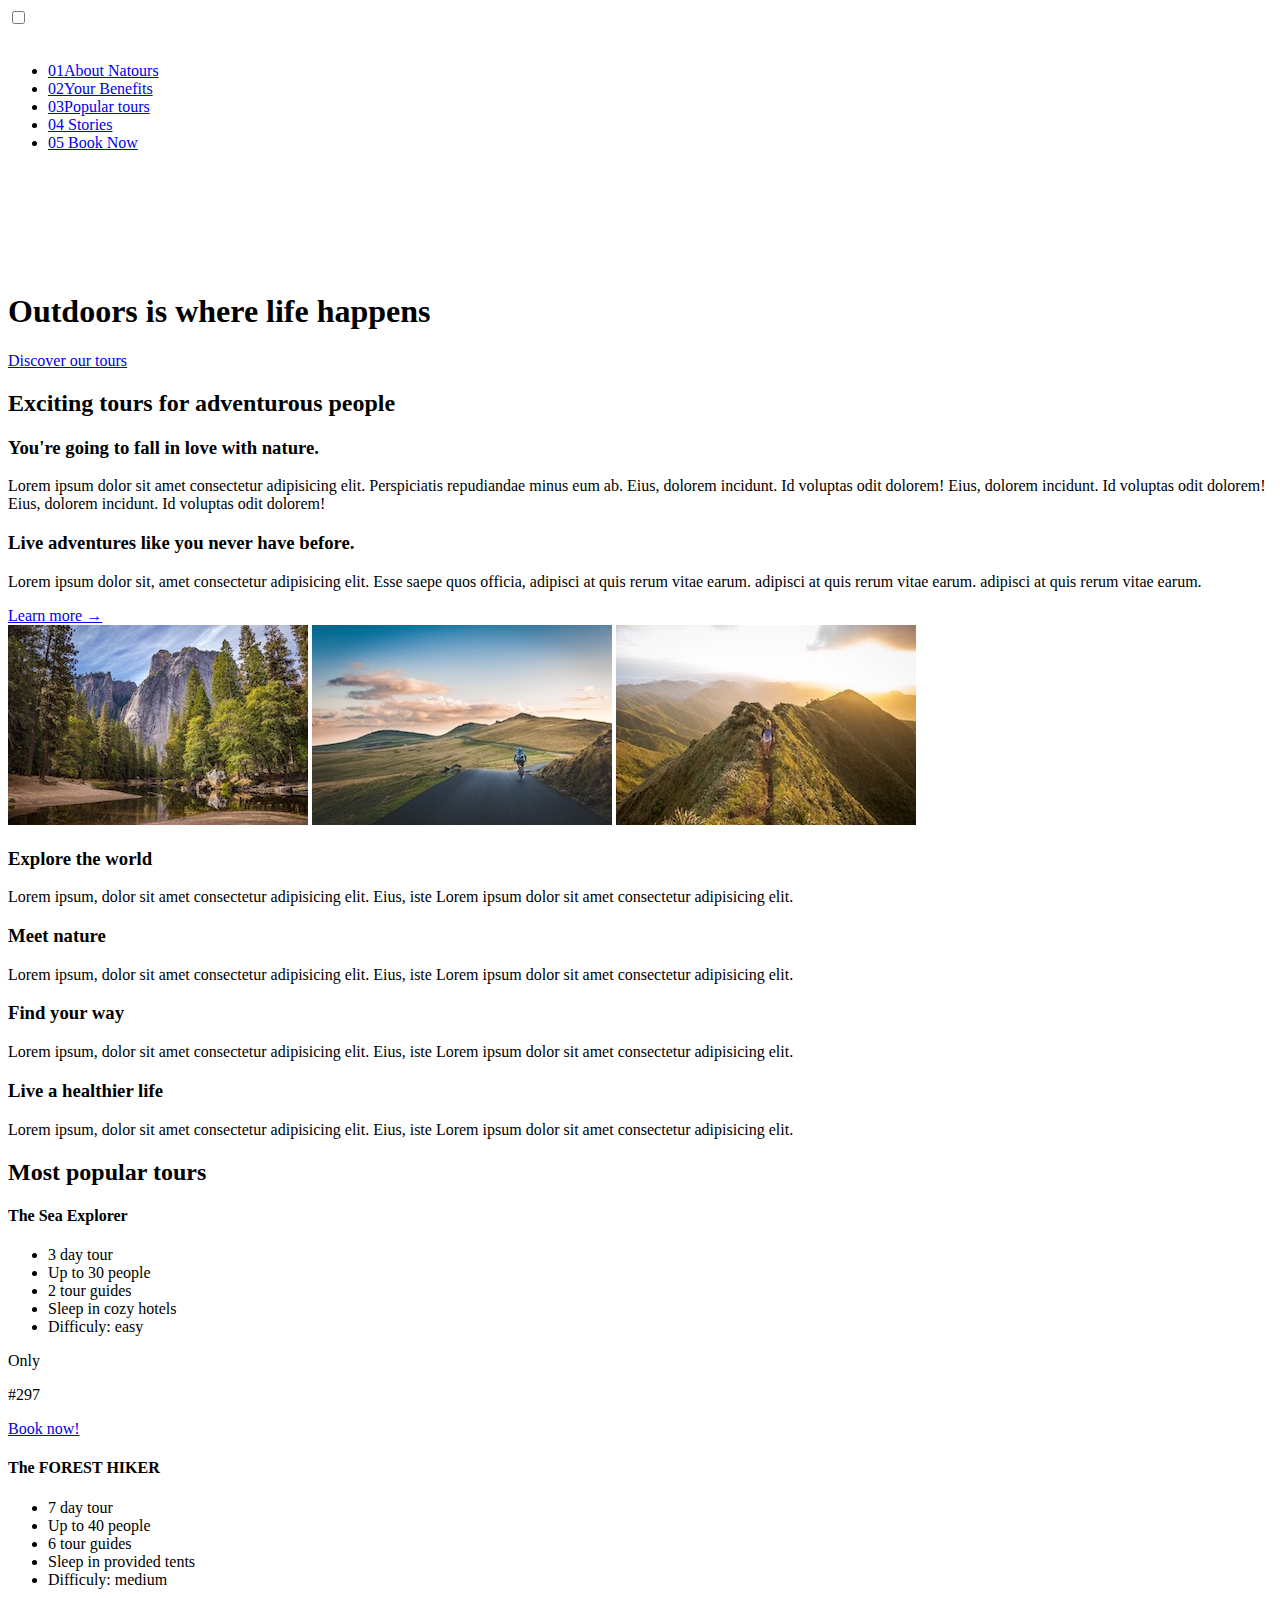
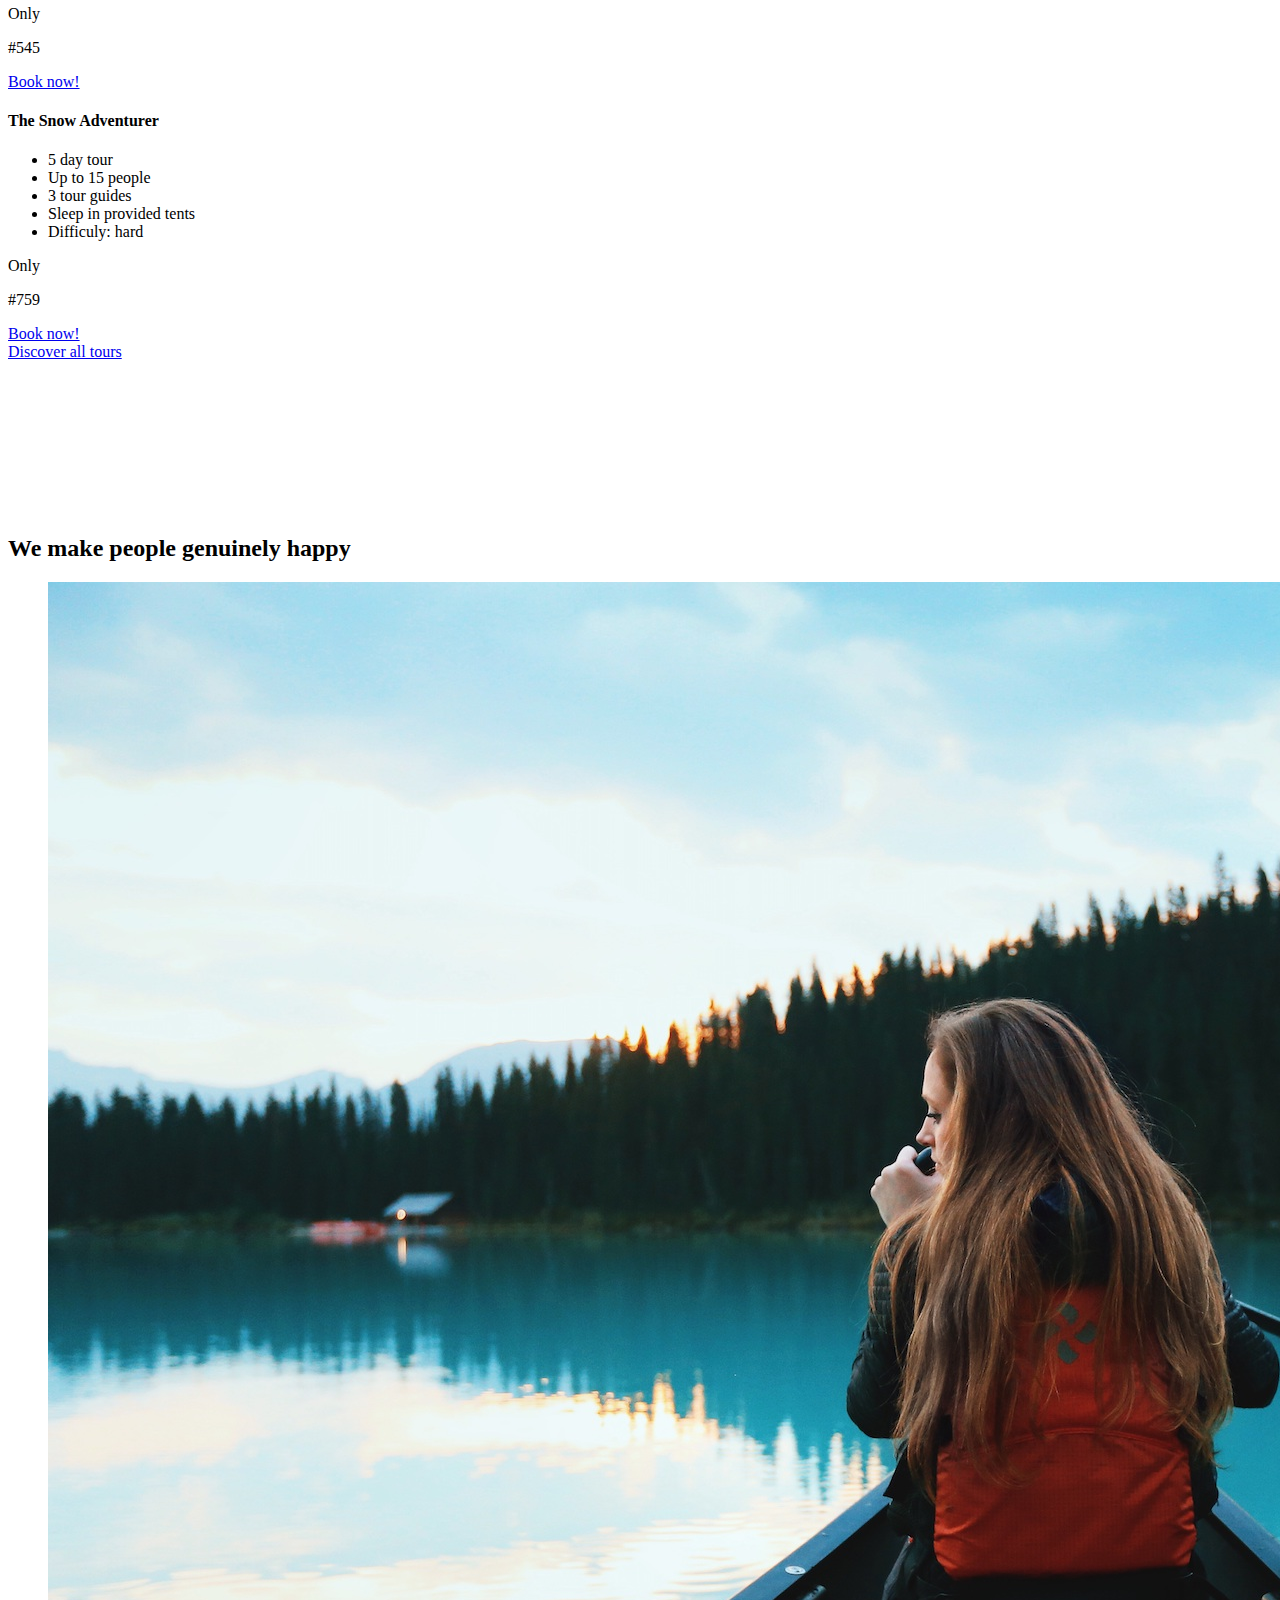
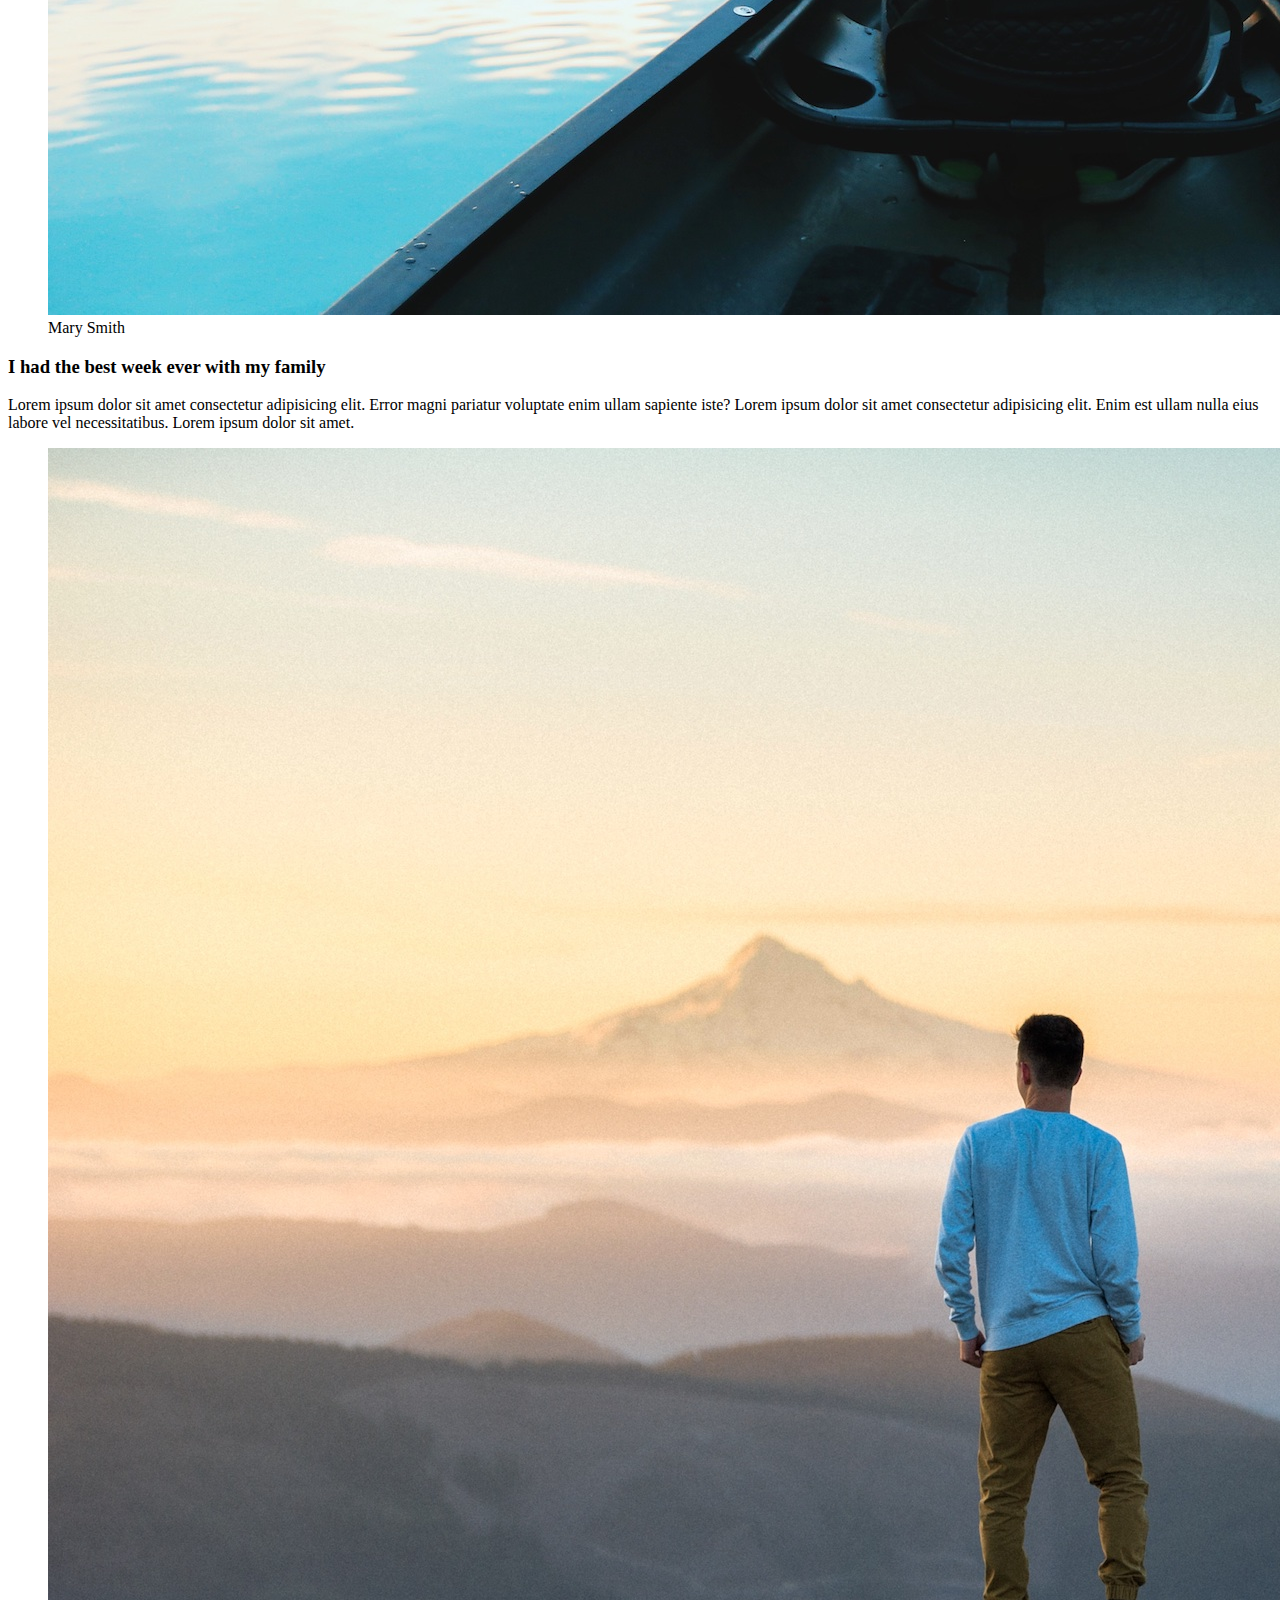
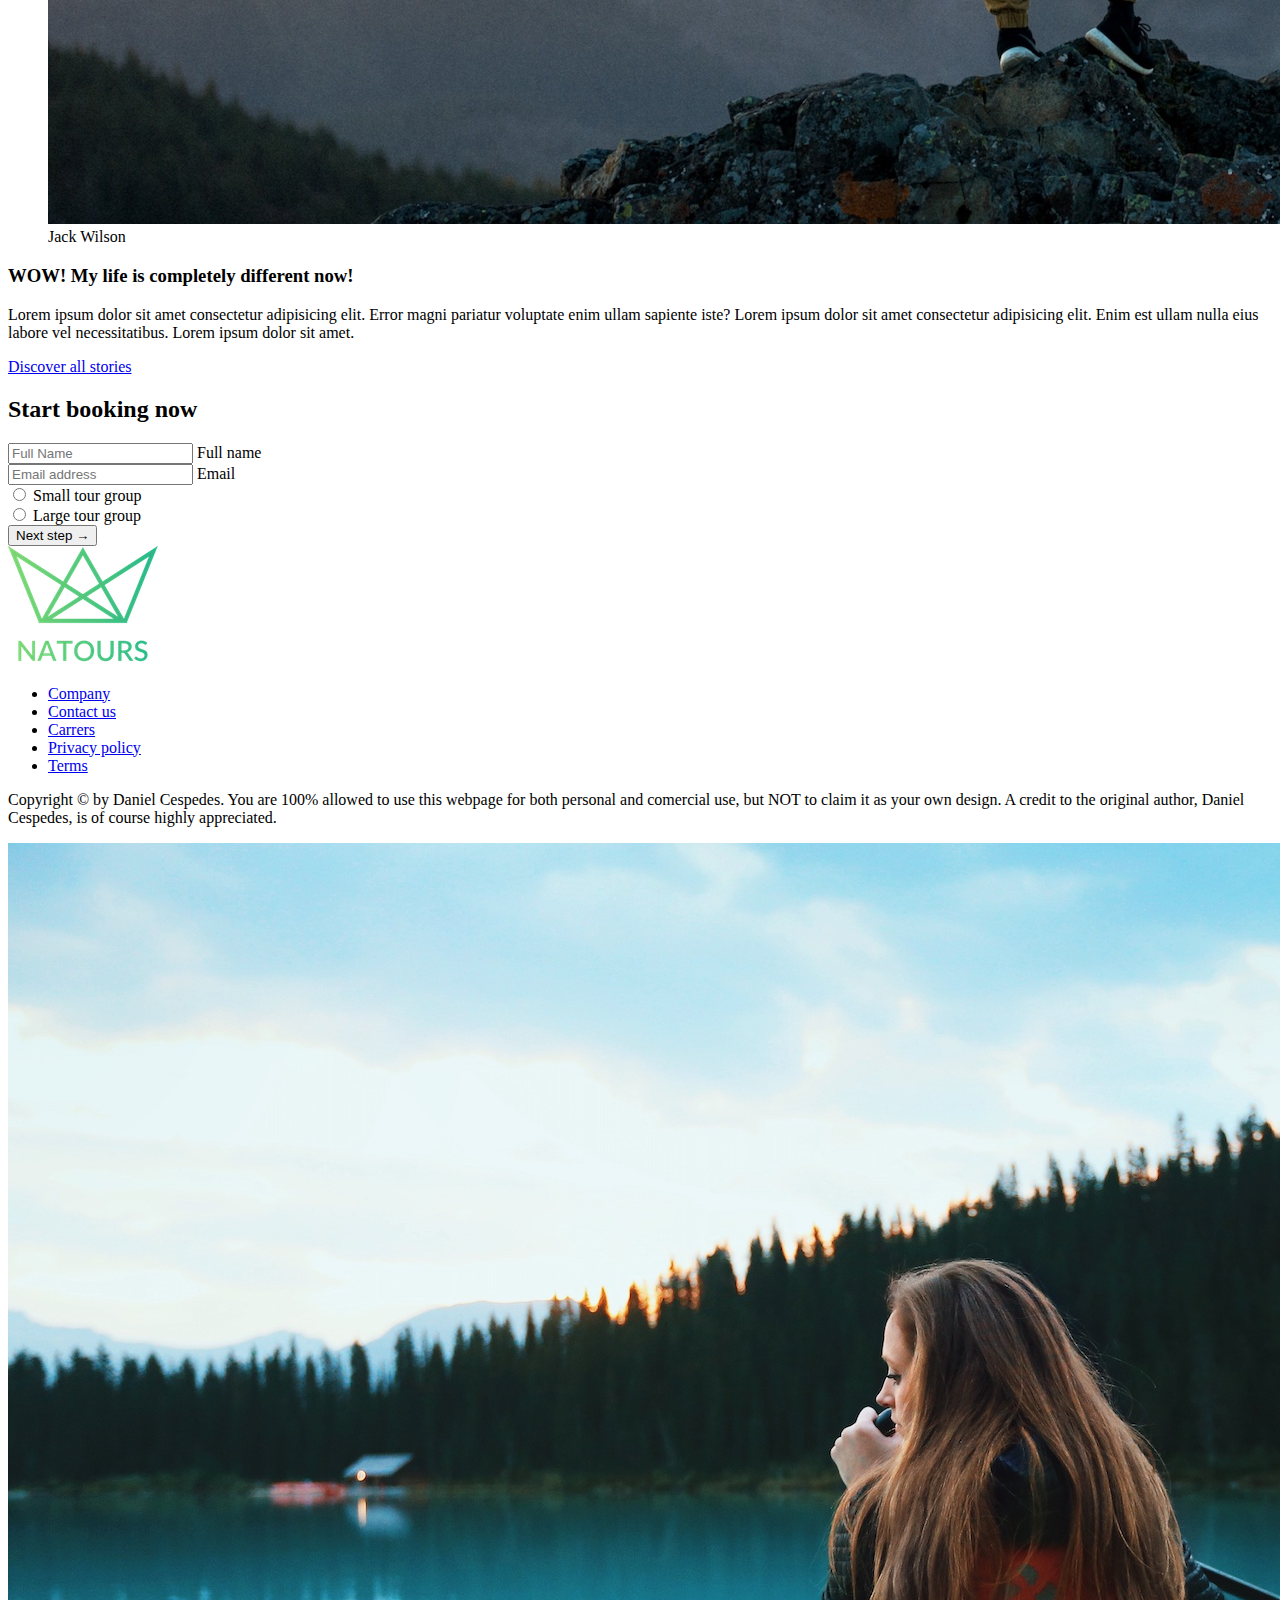
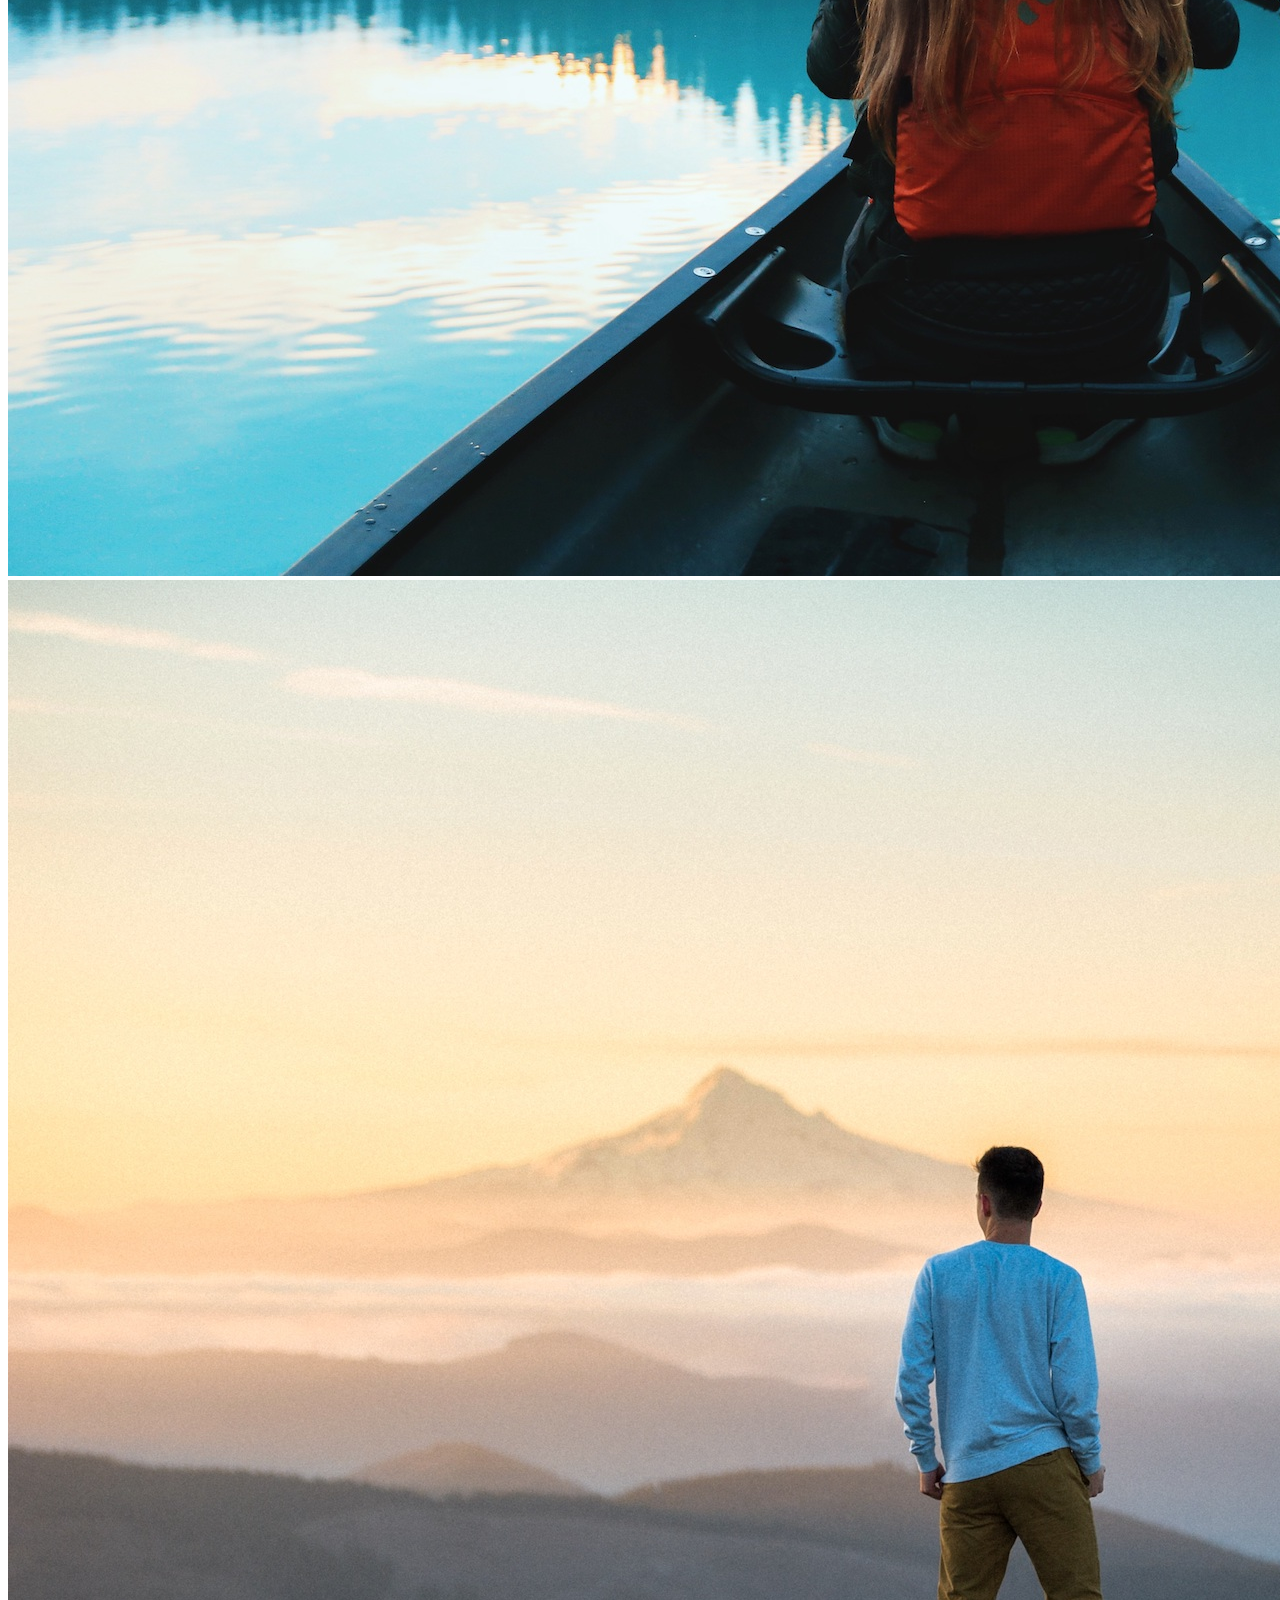
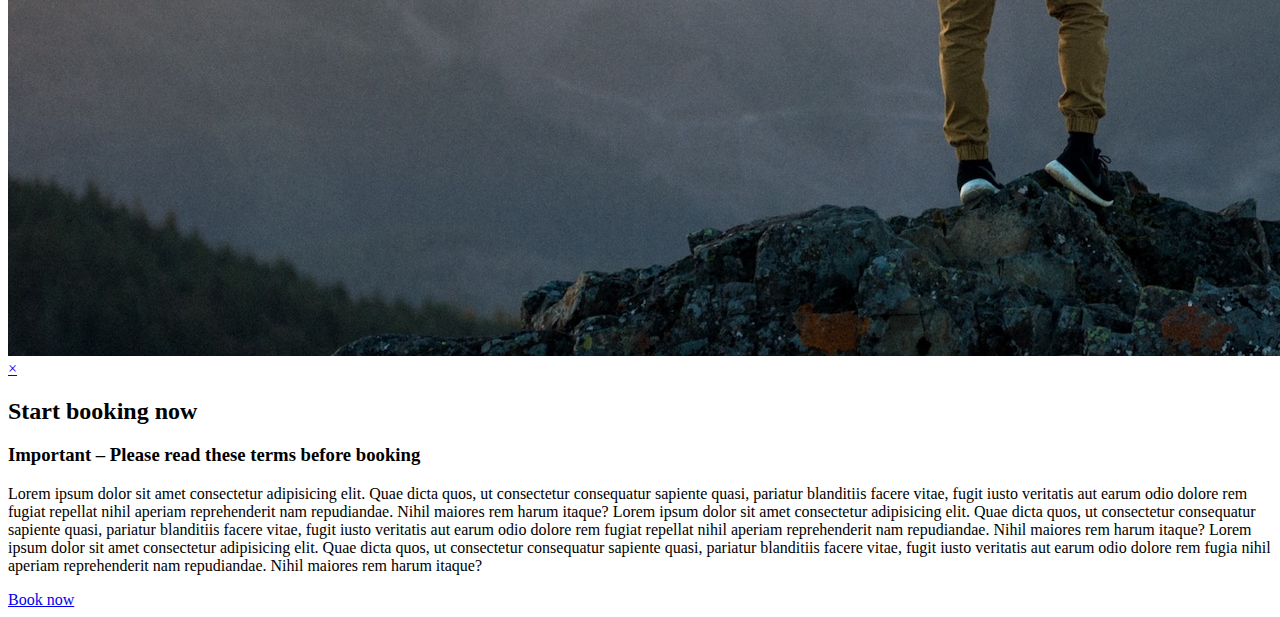
==== commit 9228d7e9: "PAGINA LISTA 3" ====
--- a/docs/index.html
+++ b/docs/index.html
@@ -7,14 +7,15 @@
 
     <link href="https://fonts.googleapis.com/css?family=Lato:100,300,400,700,900" rel="stylesheet">
 
-    <link rel="stylesheet" href="main.css">
+    <link rel="stylesheet" href="css/icon-font.css">
+    <link rel="stylesheet" href="css/main.css">
     <link rel="shortcut icon" type="image/png" href="img/favicon.png">
-    <link rel="stylesheet" href="icon-font.css">
+    <link rel="stylesheet" href="css/icon-font.css">
     <title>Natours | Exciting tours for adventurous people</title>
 </head>
 
 <body>
-
+    <!-- COMENTARIO -->
     <div class="navigation">
         <input type="checkbox" class="navigation__checkbox" id="navi-toggle">
         <label for="navi-toggle" class="navigation__button">
@@ -43,7 +44,7 @@
     </div>
 
     <header class="header">
-        <div class="header__logo-box"><img class="header__logo" src="/img/logo-white.png" alt="logo"></div>
+        <div class="header__logo-box"><img class="header__logo" src="img/logo-white.png" alt="logo"></div>
         <div class="header__text-box">
             <h1 class="heading-primary">
                 <span class="heading-primary--main">Outdoors</span>
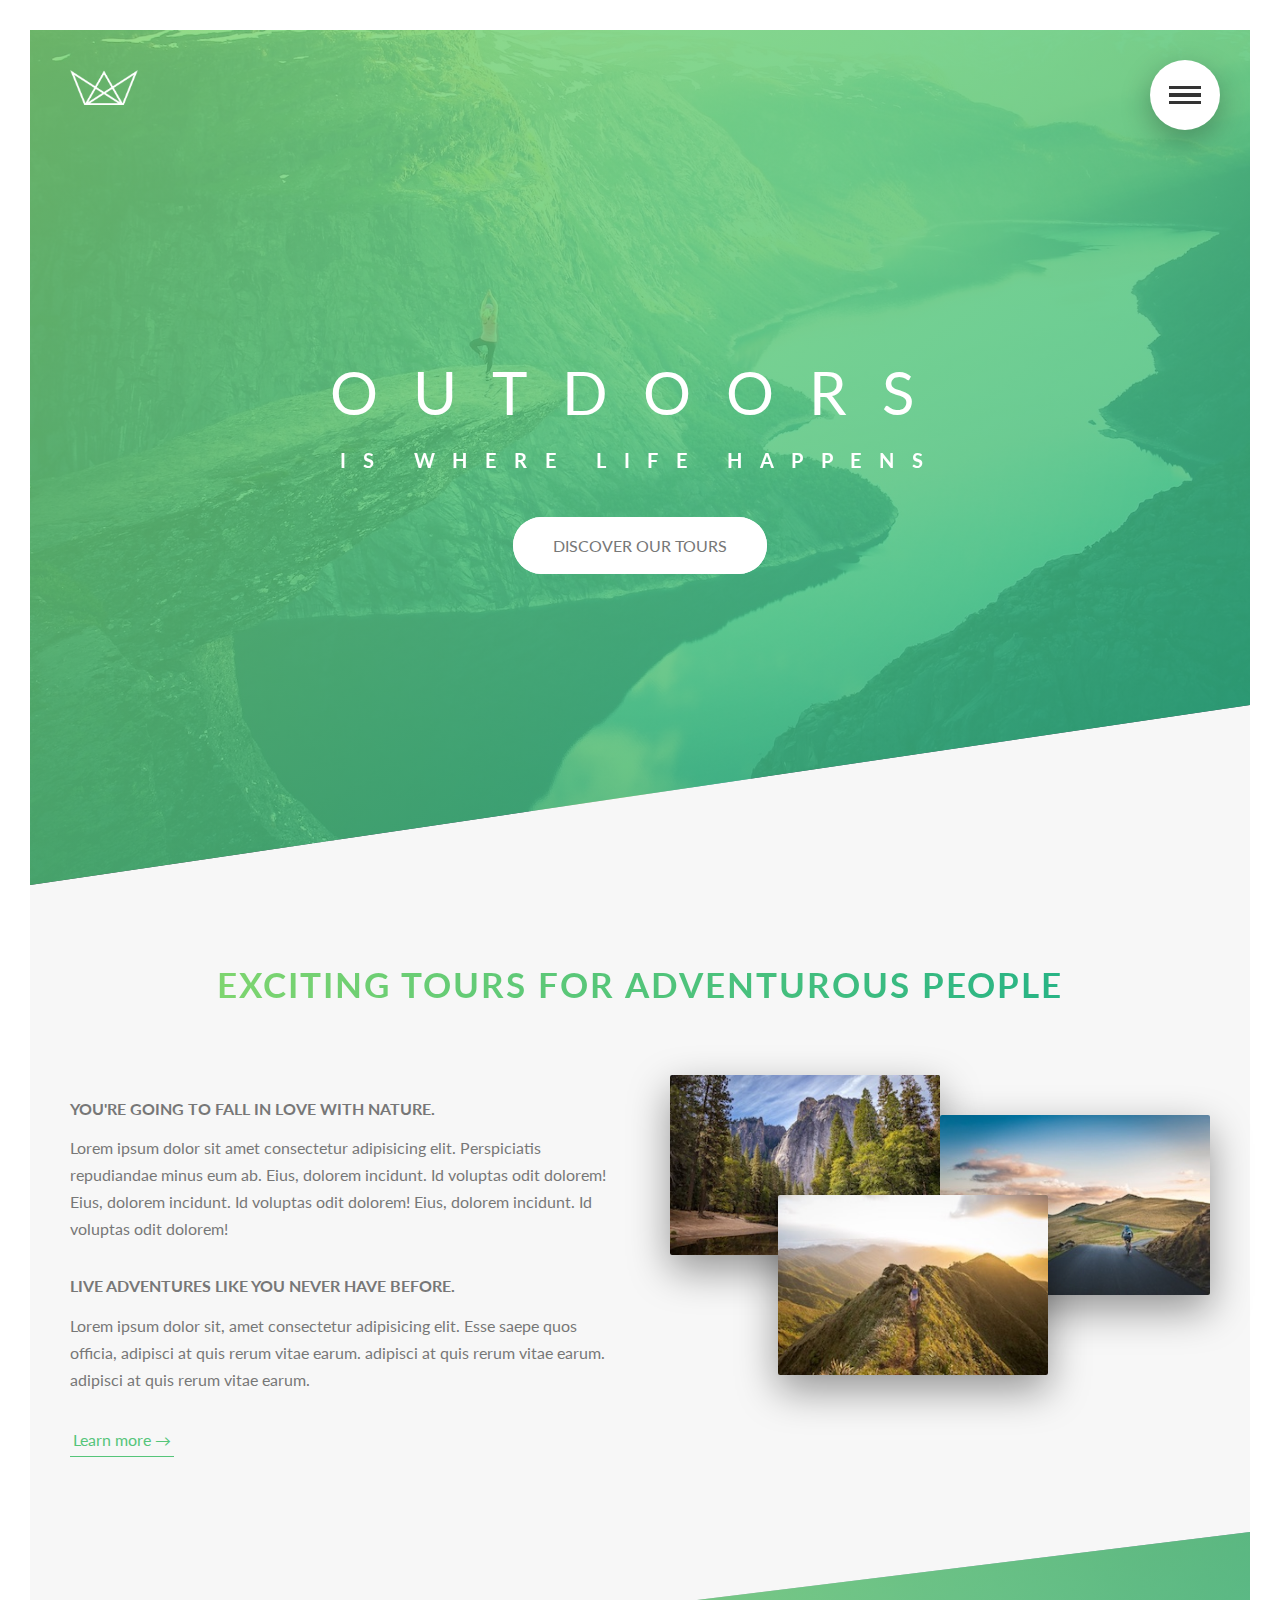
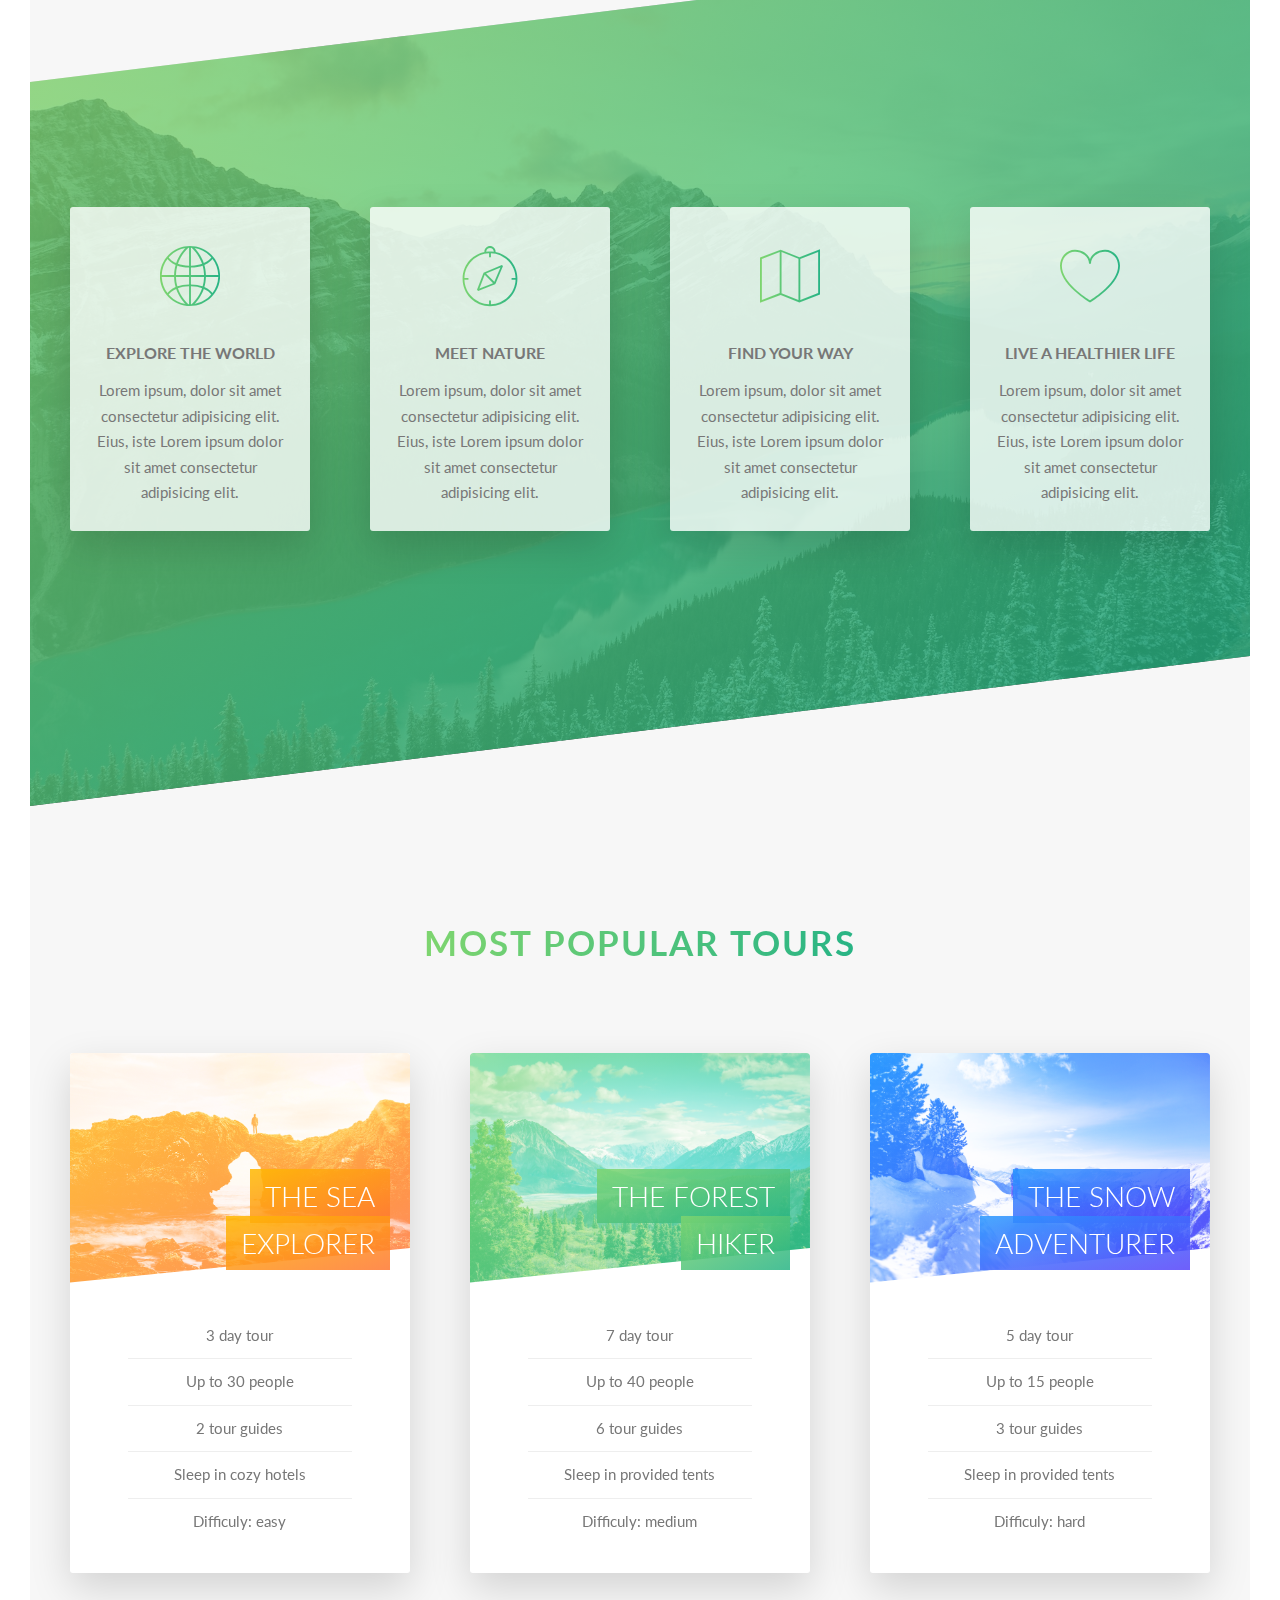
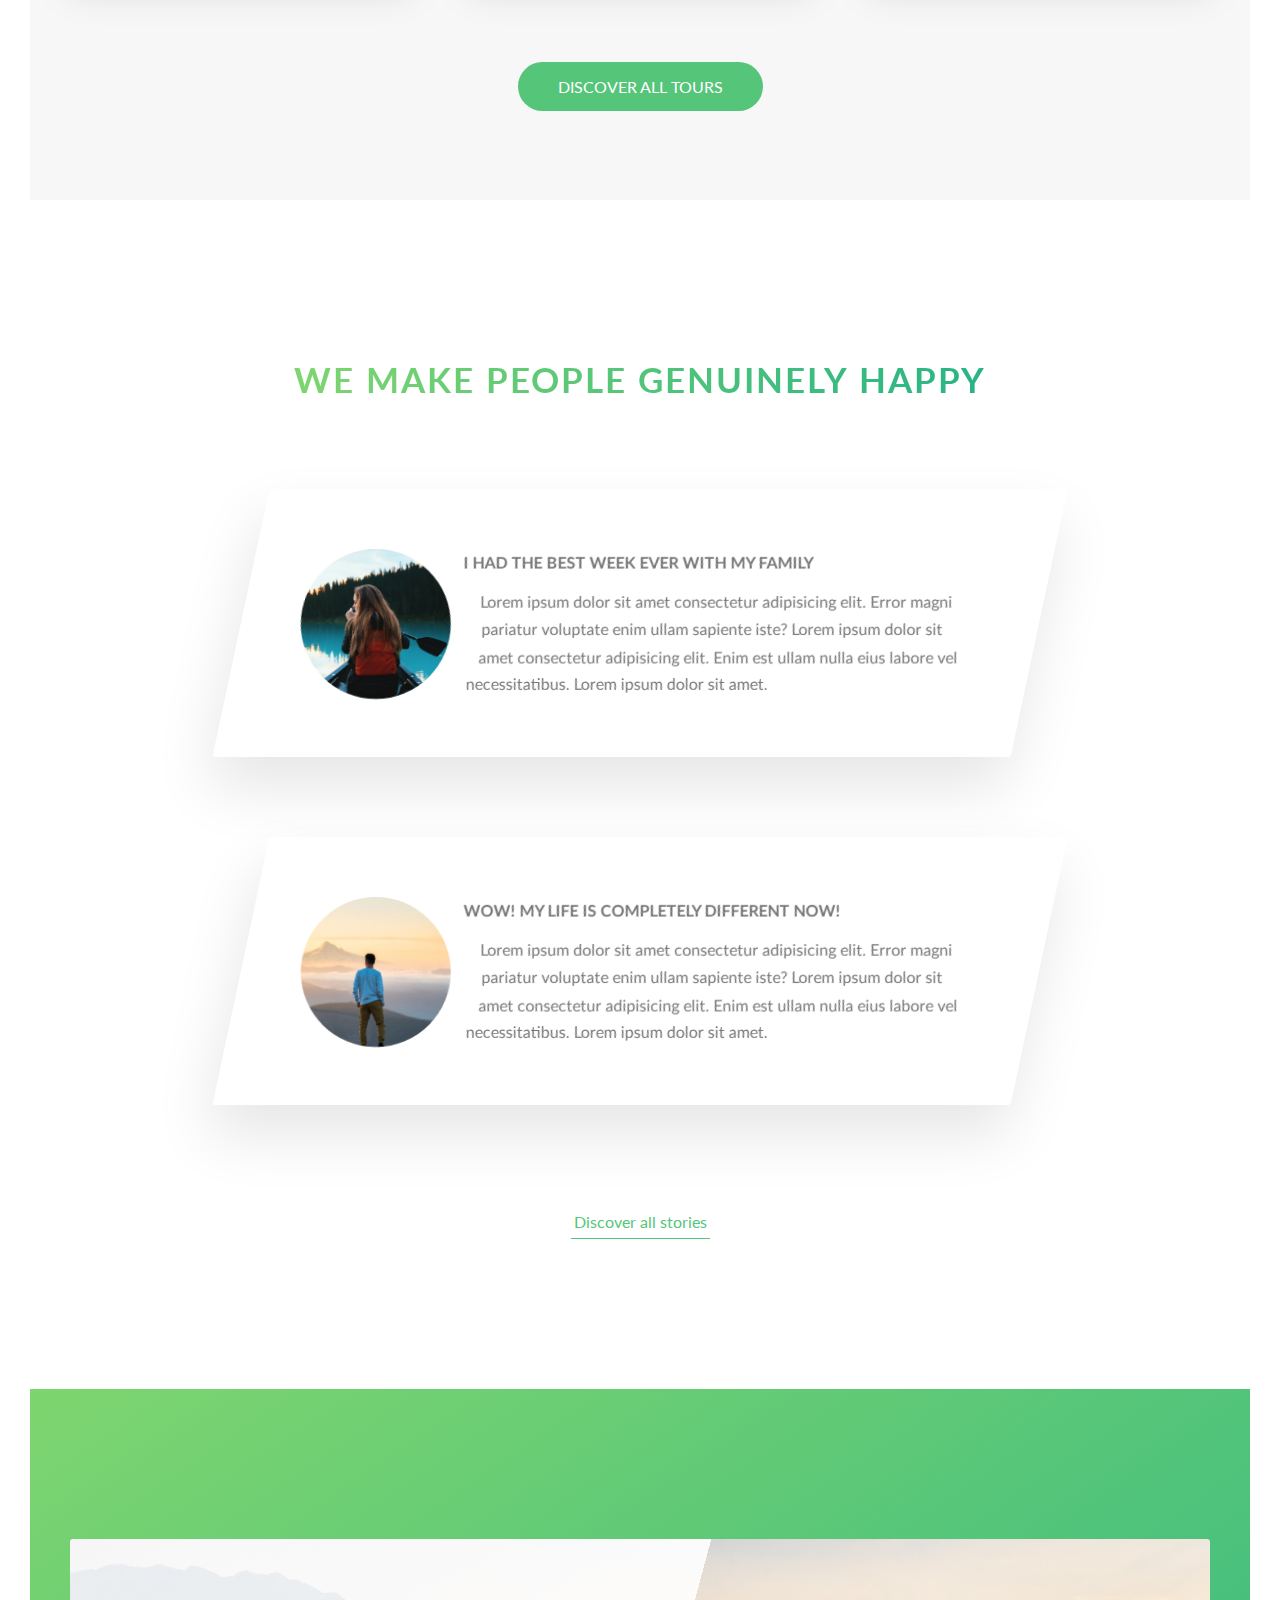
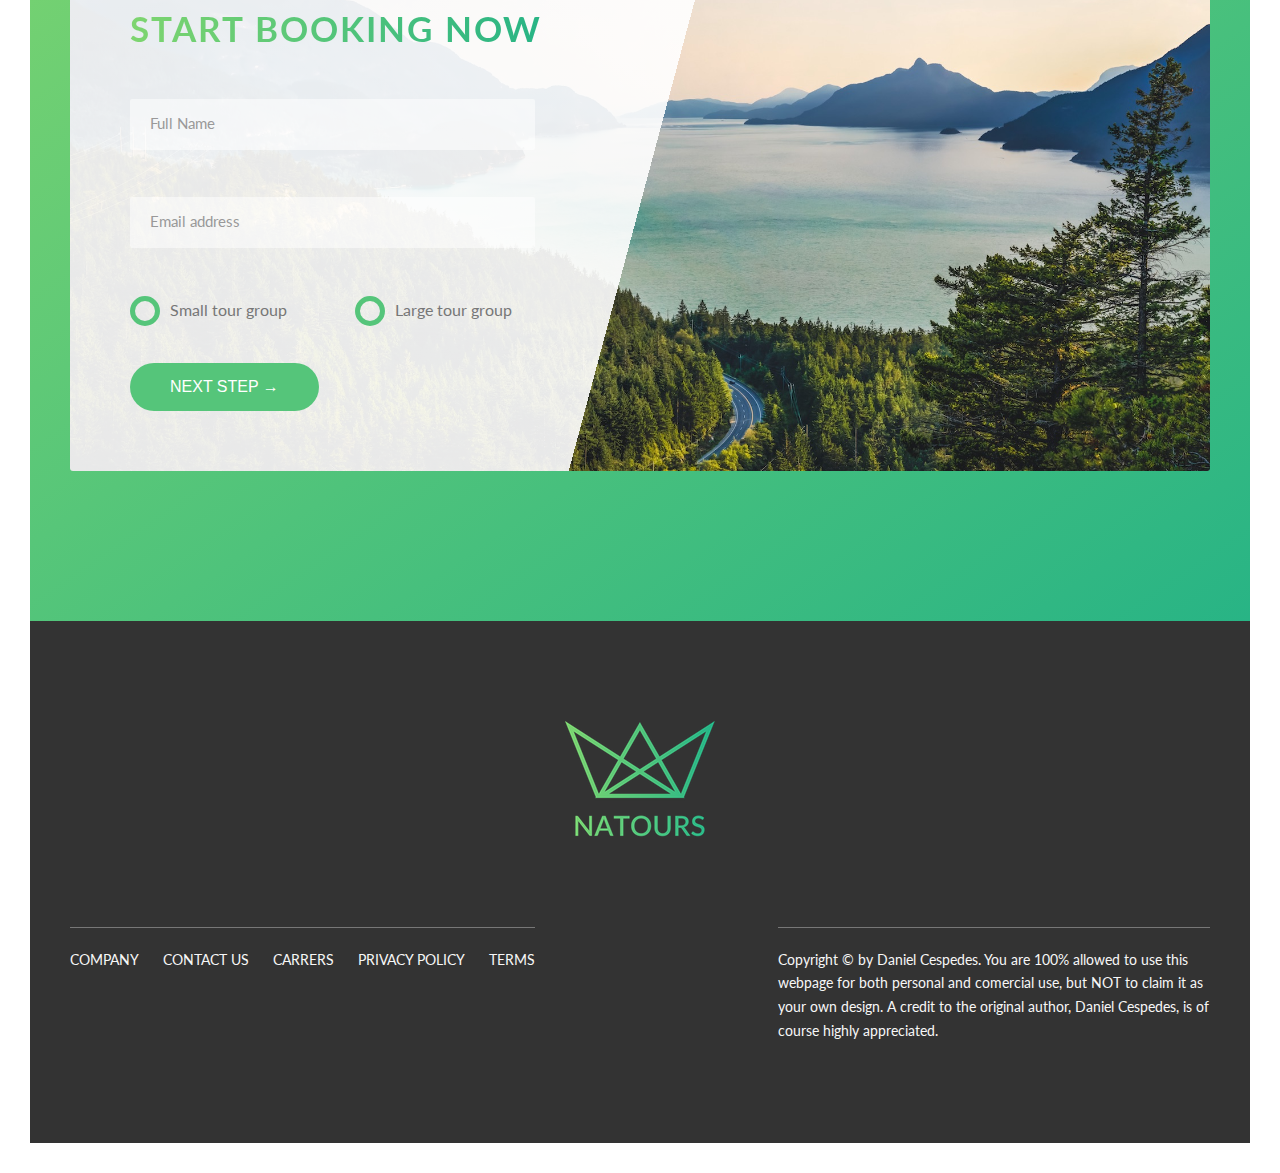
==== commit 5e8dd72a: "PAGINA LISTA 4" ====
--- a/docs/index.html
+++ b/docs/index.html
@@ -7,10 +7,9 @@
 
     <link href="https://fonts.googleapis.com/css?family=Lato:100,300,400,700,900" rel="stylesheet">
 
-    <link rel="stylesheet" href="css/icon-font.css">
-    <link rel="stylesheet" href="css/main.css">
+    <link rel="stylesheet" href="main.css">
     <link rel="shortcut icon" type="image/png" href="img/favicon.png">
-    <link rel="stylesheet" href="css/icon-font.css">
+    <link rel="stylesheet" href="icon-font.css">
     <title>Natours | Exciting tours for adventurous people</title>
 </head>
 
--- a/docs/main.css
+++ b/docs/main.css
@@ -0,0 +1,1600 @@
+/*
+0 - 600px: Phone
+600 - 900px: tablet portrait
+900 - 1200px: Table landscape
+[1200 - 1800] is where our normal styles apply
+1800px + : Big desktop
+
+$breakpoint arguement choices::after
+- phone
+- tab-port
+- tab-land
+- big-desktop
+
+ORDER: Base + typography > general layour + grid > page layour > components
+
+1em = 16px
+*/
+@-webkit-keyframes moveInLeft {
+  0% {
+    opacity: 0;
+    -webkit-transform: translateX(-15rem);
+            transform: translateX(-15rem);
+  }
+  80% {
+    -webkit-transform: translateX(1rem);
+            transform: translateX(1rem);
+  }
+  100% {
+    opacity: 1;
+    -webkit-transform: translateX(0);
+            transform: translateX(0);
+  }
+}
+@keyframes moveInLeft {
+  0% {
+    opacity: 0;
+    -webkit-transform: translateX(-15rem);
+            transform: translateX(-15rem);
+  }
+  80% {
+    -webkit-transform: translateX(1rem);
+            transform: translateX(1rem);
+  }
+  100% {
+    opacity: 1;
+    -webkit-transform: translateX(0);
+            transform: translateX(0);
+  }
+}
+
+@-webkit-keyframes moveInRight {
+  0% {
+    opacity: 0;
+    -webkit-transform: translateX(15rem);
+            transform: translateX(15rem);
+  }
+  80% {
+    -webkit-transform: translateX(-1rem);
+            transform: translateX(-1rem);
+  }
+  100% {
+    opacity: 1;
+    -webkit-transform: translateX(0);
+            transform: translateX(0);
+  }
+}
+
+@keyframes moveInRight {
+  0% {
+    opacity: 0;
+    -webkit-transform: translateX(15rem);
+            transform: translateX(15rem);
+  }
+  80% {
+    -webkit-transform: translateX(-1rem);
+            transform: translateX(-1rem);
+  }
+  100% {
+    opacity: 1;
+    -webkit-transform: translateX(0);
+            transform: translateX(0);
+  }
+}
+
+@-webkit-keyframes moveInBottom {
+  0% {
+    opacity: 0;
+    -webkit-transform: translateY(3rem);
+            transform: translateY(3rem);
+  }
+  100% {
+    opacity: 1;
+    -webkit-transform: translateY(0);
+            transform: translateY(0);
+  }
+}
+
+@keyframes moveInBottom {
+  0% {
+    opacity: 0;
+    -webkit-transform: translateY(3rem);
+            transform: translateY(3rem);
+  }
+  100% {
+    opacity: 1;
+    -webkit-transform: translateY(0);
+            transform: translateY(0);
+  }
+}
+
+*,
+*::after,
+*::before {
+  margin: 0;
+  padding: 0;
+  -webkit-box-sizing: inherit;
+          box-sizing: inherit;
+}
+
+html {
+  font-size: 62.5%;
+  scroll-behavior: smooth;
+}
+
+@media only screen and (max-width: 75em) {
+  html {
+    font-size: 56.25%;
+  }
+}
+
+@media only screen and (max-width: 56.25em) {
+  html {
+    font-size: 50%;
+  }
+}
+
+@media only screen and (min-width: 112.5em) {
+  html {
+    font-size: 75%;
+  }
+}
+
+body {
+  -webkit-box-sizing: border-box;
+          box-sizing: border-box;
+  padding: 3rem;
+}
+
+@media only screen and (max-width: 56.25em) {
+  body {
+    padding: 0;
+  }
+}
+
+::-moz-selection {
+  background-color: #55c57a;
+  color: #fff;
+}
+
+::selection {
+  background-color: #55c57a;
+  color: #fff;
+}
+
+.heading-primary {
+  color: #fff;
+  text-transform: uppercase;
+  display: -webkit-box;
+  display: -ms-flexbox;
+  display: flex;
+  -webkit-box-orient: vertical;
+  -webkit-box-direction: normal;
+      -ms-flex-direction: column;
+          flex-direction: column;
+  -webkit-box-align: center;
+      -ms-flex-align: center;
+          align-items: center;
+  -webkit-box-pack: center;
+      -ms-flex-pack: center;
+          justify-content: center;
+  -webkit-backface-visibility: hidden;
+          backface-visibility: hidden;
+  margin-bottom: 4rem;
+}
+
+.heading-primary--main {
+  font-size: 6rem;
+  font-weight: 400;
+  letter-spacing: 3.5rem;
+  -webkit-animation: moveInLeft 1s ease;
+          animation: moveInLeft 1s ease;
+  /* animation: name duration timing-function delay iteration-count direction fill-mode;  */
+}
+
+@media only screen and (max-width: 37.5em) {
+  .heading-primary--main {
+    letter-spacing: 1rem;
+    font-size: 5rem;
+  }
+}
+
+.heading-primary--sub {
+  font-size: 2rem;
+  font-weight: 700;
+  letter-spacing: 1.74rem;
+  -webkit-animation: moveInRight 1s ease;
+          animation: moveInRight 1s ease;
+}
+
+@media only screen and (max-width: 37.5em) {
+  .heading-primary--sub {
+    letter-spacing: 0.5rem;
+  }
+}
+
+body {
+  font-family: "Lato", sans-serif;
+  font-weight: 400;
+  line-height: 1.7;
+  font-size: 1.6rem;
+  color: #777;
+}
+
+.heading-secondary {
+  font-size: 3.5rem;
+  text-transform: uppercase;
+  font-weight: 700;
+  background-image: -webkit-gradient(linear, left top, right top, from(#7ed56f), to(#28b485));
+  background-image: linear-gradient(to right, #7ed56f, #28b485);
+  display: inline-block;
+  -webkit-background-clip: text;
+  color: transparent;
+  letter-spacing: 0.2rem;
+  -webkit-transition: all 0.2s;
+  transition: all 0.2s;
+}
+
+@media only screen and (max-width: 56.25em) {
+  .heading-secondary {
+    font-size: 3rem;
+  }
+}
+
+.heading-secondary:hover {
+  -webkit-transform: skewY(2deg) skewX(15deg) scale(1.1);
+          transform: skewY(2deg) skewX(15deg) scale(1.1);
+  text-shadow: 0.5rem 1rem 2rem rgba(0, 0, 0, 0.2);
+}
+
+.heading-tertiary {
+  font-size: 1.6rem;
+  font-weight: 700;
+  text-transform: uppercase;
+}
+
+.paragraph {
+  font-size: 1.6rem;
+}
+
+.paragraph:not(:last-child) {
+  margin-bottom: 3rem;
+}
+
+.u-center-text {
+  text-align: center !important;
+}
+
+.u-margin-bottom-big {
+  margin-bottom: 8rem !important;
+}
+
+@media only screen and (max-width: 56.25em) {
+  .u-margin-bottom-big {
+    margin-bottom: 5rem !important;
+  }
+}
+
+.u-margin-bottom-medium {
+  margin-bottom: 4rem !important;
+}
+
+@media only screen and (max-width: 56.25em) {
+  .u-margin-bottom-medium {
+    margin-bottom: 3rem !important;
+  }
+}
+
+.u-margin-bottom-small {
+  margin-bottom: 1.2rem !important;
+}
+
+.u-margin-top-big {
+  margin-top: 8rem !important;
+}
+
+.u-margin-top-huge {
+  margin-top: 10rem !important;
+}
+
+.btn, .btn:link, .btn:visited {
+  text-transform: uppercase;
+  text-decoration: none;
+  padding: 1.5rem 4rem;
+  border-radius: 10rem;
+  -webkit-transition: all 0.2s;
+  transition: all 0.2s;
+  position: relative;
+  font-size: 1.6rem;
+  border: none;
+  cursor: pointer;
+}
+
+.btn:hover {
+  -webkit-transform: translateY(-0.3rem);
+          transform: translateY(-0.3rem);
+  -webkit-box-shadow: 0 1rem 2rem rgba(0, 0, 0, 0.2);
+          box-shadow: 0 1rem 2rem rgba(0, 0, 0, 0.2);
+}
+
+.btn:hover::after {
+  -webkit-transform: scaleX(1.4) scaleY(1.6);
+          transform: scaleX(1.4) scaleY(1.6);
+  opacity: 0;
+}
+
+.btn:active, .btn:focus {
+  -webkit-transform: translateY(-0.1rem);
+          transform: translateY(-0.1rem);
+  -webkit-box-shadow: 0 0.5rem 1rem rgba(0, 0, 0, 0.2);
+          box-shadow: 0 0.5rem 1rem rgba(0, 0, 0, 0.2);
+  outline: none;
+}
+
+.btn--white {
+  background: #fff;
+  color: #777;
+}
+
+.btn--white::after {
+  background-color: #fff;
+}
+
+.btn--green {
+  background: #55c57a;
+  color: #fff;
+}
+
+.btn--green::after {
+  background-color: #55c57a;
+}
+
+.btn::after {
+  content: "";
+  display: inline-block;
+  height: 100%;
+  width: 100%;
+  border-radius: 10rem;
+  position: absolute;
+  top: 0;
+  left: 0;
+  z-index: -1;
+  -webkit-transition: all 0.4s;
+  transition: all 0.4s;
+}
+
+.btn--animated {
+  -webkit-animation: moveInBottom 0.5s ease-out 0.75s backwards;
+          animation: moveInBottom 0.5s ease-out 0.75s backwards;
+}
+
+.btn-text:link, .btn-text:visited {
+  font-size: 1.6rem;
+  color: #55c57a;
+  display: inline-block;
+  text-decoration: none;
+  border-bottom: 0.1rem solid #55c57a;
+  padding: 0.3rem;
+  -webkit-transition: all 0.2s;
+  transition: all 0.2s;
+}
+
+.btn-text:hover {
+  background-color: #55c57a;
+  color: #fff;
+  padding: 0.5rem 1rem;
+  -webkit-box-shadow: 0 1rem 2rem rgba(0, 0, 0, 0.15);
+          box-shadow: 0 1rem 2rem rgba(0, 0, 0, 0.15);
+  -webkit-transform: translateY(-0.2rem);
+          transform: translateY(-0.2rem);
+}
+
+.btn-text:active {
+  -webkit-box-shadow: 0 0.5rem 1rem rgba(0, 0, 0, 0.15);
+          box-shadow: 0 0.5rem 1rem rgba(0, 0, 0, 0.15);
+  -webkit-transform: translateY(0);
+          transform: translateY(0);
+}
+
+.card {
+  -webkit-perspective: 150rem;
+          perspective: 150rem;
+  -moz-perspective: 150rem;
+  position: relative;
+  height: 52rem;
+}
+
+.card__side {
+  color: #fff;
+  font-size: 2rem;
+  height: 52rem;
+  -webkit-transition: all 0.8s ease;
+  transition: all 0.8s ease;
+  position: absolute;
+  left: 0;
+  top: 0;
+  width: 100%;
+  -webkit-backface-visibility: hidden;
+          backface-visibility: hidden;
+  border-radius: 0.3rem;
+  -webkit-box-shadow: 0 1.5rem 4rem rgba(0, 0, 0, 0.15);
+          box-shadow: 0 1.5rem 4rem rgba(0, 0, 0, 0.15);
+  overflow: hidden;
+}
+
+.card__side--front {
+  background-color: #fff;
+}
+
+.card__side--back {
+  -webkit-transform: rotateY(180deg);
+          transform: rotateY(180deg);
+}
+
+.card__side--back-1 {
+  background-image: -webkit-gradient(linear, left top, right bottom, from(#ffb900), to(#ff7730));
+  background-image: linear-gradient(to right bottom, #ffb900, #ff7730);
+}
+
+.card__side--back-2 {
+  background-image: -webkit-gradient(linear, left top, right bottom, from(#7ed56f), to(#28b485));
+  background-image: linear-gradient(to right bottom, #7ed56f, #28b485);
+}
+
+.card__side--back-3 {
+  background-image: -webkit-gradient(linear, left top, right bottom, from(#2998ff), to(#5643fa));
+  background-image: linear-gradient(to right bottom, #2998ff, #5643fa);
+}
+
+.card:hover .card__side--front {
+  -webkit-transform: rotateY(-180deg);
+          transform: rotateY(-180deg);
+}
+
+.card:hover .card__side--back {
+  -webkit-transform: rotateY(0);
+          transform: rotateY(0);
+}
+
+.card__picture {
+  background-size: cover;
+  height: 23rem;
+  background-blend-mode: screen;
+  -webkit-clip-path: polygon(0 0, 100% 0, 100% 85%, 0 100%);
+  clip-path: polygon(0 0, 100% 0, 100% 85%, 0 100%);
+  border-top-left-radius: 0.3rem;
+  border-top-right-radius: 0.3rem;
+}
+
+.card__picture--1 {
+  background-image: -webkit-gradient(linear, left top, right bottom, from(#ffb900), to(#ff7730)), url(../img/nat-5.jpg);
+  background-image: linear-gradient(to right bottom, #ffb900, #ff7730), url(../img/nat-5.jpg);
+}
+
+.card__picture--2 {
+  background-image: -webkit-gradient(linear, left top, right bottom, from(#7ed56f), to(#28b485)), url(../img/nat-6.jpg);
+  background-image: linear-gradient(to right bottom, #7ed56f, #28b485), url(../img/nat-6.jpg);
+}
+
+.card__picture--3 {
+  background-image: -webkit-gradient(linear, left top, right bottom, from(#2998ff), to(#5643fa)), url(../img/nat-7.jpg);
+  background-image: linear-gradient(to right bottom, #2998ff, #5643fa), url(../img/nat-7.jpg);
+}
+
+.card__heading {
+  font-size: 2.8rem;
+  font-weight: 300;
+  color: #fff;
+  text-transform: uppercase;
+  position: absolute;
+  top: 12rem;
+  right: 2rem;
+  text-align: right;
+  width: 75%;
+}
+
+.card__heading-span {
+  padding: 1rem 1.5rem;
+  -webkit-box-decoration-break: clone;
+  box-decoration-break: clone;
+}
+
+.card__heading-span--1 {
+  background-image: -webkit-gradient(linear, left top, right bottom, from(rgba(255, 185, 0, 0.85)), to(rgba(255, 119, 48, 0.85)));
+  background-image: linear-gradient(to right bottom, rgba(255, 185, 0, 0.85), rgba(255, 119, 48, 0.85));
+}
+
+.card__heading-span--2 {
+  background-image: -webkit-gradient(linear, left top, right bottom, from(rgba(126, 213, 111, 0.85)), to(rgba(40, 180, 133, 0.85)));
+  background-image: linear-gradient(to right bottom, rgba(126, 213, 111, 0.85), rgba(40, 180, 133, 0.85));
+}
+
+.card__heading-span--3 {
+  background-image: -webkit-gradient(linear, left top, right bottom, from(rgba(41, 152, 255, 0.85)), to(rgba(86, 67, 250, 0.85)));
+  background-image: linear-gradient(to right bottom, rgba(41, 152, 255, 0.85), rgba(86, 67, 250, 0.85));
+}
+
+.card__details {
+  padding: 3rem;
+}
+
+.card__details ul {
+  list-style: none;
+  width: 80%;
+  margin: 0 auto;
+}
+
+.card__details ul li {
+  text-align: center;
+  font-size: 1.5rem;
+  padding: 1rem;
+  color: #777;
+}
+
+.card__details ul li:not(:last-child) {
+  border-bottom: 1px solid #eee;
+}
+
+.card__cta {
+  position: absolute;
+  top: 50%;
+  left: 50%;
+  -webkit-transform: translate(-50%, -50%);
+          transform: translate(-50%, -50%);
+  width: 90%;
+  text-align: center;
+}
+
+.card__price-box {
+  margin-bottom: 8rem;
+  color: #fff;
+}
+
+.card__price-only {
+  font-size: 1.4rem;
+  text-transform: uppercase;
+}
+
+.card__price-value {
+  font-size: 6rem;
+  font-weight: 100;
+}
+
+@media only screen and (max-width: 56.25em), only screen and (hover: none) {
+  .card {
+    height: auto;
+    border-radius: 0.3rem;
+    background-color: #fff;
+    -webkit-box-shadow: 0 1.5rem 4rem rgba(0, 0, 0, 0.15);
+            box-shadow: 0 1.5rem 4rem rgba(0, 0, 0, 0.15);
+  }
+  .card__side {
+    height: auto;
+    position: relative;
+    -webkit-box-shadow: none;
+            box-shadow: none;
+  }
+  .card__side--back {
+    -webkit-transform: rotateY(0);
+            transform: rotateY(0);
+    -webkit-clip-path: polygon(0 15%, 100% 0, 100% 100%, 0 100%);
+            clip-path: polygon(0 15%, 100% 0, 100% 100%, 0 100%);
+  }
+  .card:hover .card__side--front {
+    -webkit-transform: rotateY(0);
+            transform: rotateY(0);
+  }
+  .card__details {
+    padding: 1rem 3em;
+  }
+  .card__cta {
+    position: relative;
+    top: 0;
+    left: 0;
+    -webkit-transform: translate(0);
+            transform: translate(0);
+    width: 100%;
+    padding: 7rem 4rem 4rem 4rem;
+  }
+  .card__price-box {
+    margin-bottom: 3rem;
+  }
+  .card__price-value {
+    font-size: 6rem;
+  }
+}
+
+.composition {
+  position: relative;
+}
+
+.composition__photo {
+  width: 50%;
+  -webkit-box-shadow: 0 1.5rem 4rem rgba(0, 0, 0, 0.4);
+          box-shadow: 0 1.5rem 4rem rgba(0, 0, 0, 0.4);
+  border-radius: 0.2rem;
+  position: absolute;
+  z-index: 10;
+  -webkit-transition: all 0.4s;
+  transition: all 0.4s;
+  outline-offset: 2rem;
+}
+
+@media only screen and (max-width: 56.25em) {
+  .composition__photo {
+    float: left;
+    position: relative;
+    width: 33.33333333%;
+    -webkit-box-shadow: 0 1.5rem 3rem rgba(0, 0, 0, 0.2);
+            box-shadow: 0 1.5rem 3rem rgba(0, 0, 0, 0.2);
+  }
+}
+
+.composition__photo--p1 {
+  left: 0;
+  top: -2rem;
+}
+
+@media only screen and (max-width: 56.25em) {
+  .composition__photo--p1 {
+    top: 0;
+    -webkit-transform: scale(1.2);
+            transform: scale(1.2);
+  }
+}
+
+.composition__photo--p2 {
+  right: 0;
+  top: 2rem;
+}
+
+@media only screen and (max-width: 56.25em) {
+  .composition__photo--p2 {
+    top: -1rem;
+    -webkit-transform: scale(1.3);
+            transform: scale(1.3);
+    z-index: 100;
+  }
+}
+
+.composition__photo--p3 {
+  left: 20%;
+  top: 10rem;
+}
+
+@media only screen and (max-width: 56.25em) {
+  .composition__photo--p3 {
+    top: 1rem;
+    left: 0;
+    -webkit-transform: scale(1.1);
+            transform: scale(1.1);
+  }
+}
+
+.composition__photo:hover {
+  outline: 1.5rem solid #55c57a;
+  -webkit-transform: scale(1.05) translateY(-0.5rem);
+          transform: scale(1.05) translateY(-0.5rem);
+  -webkit-box-shadow: 0 2.5rem 4rem rgba(0, 0, 0, 0.5);
+          box-shadow: 0 2.5rem 4rem rgba(0, 0, 0, 0.5);
+  z-index: 20;
+}
+
+.composition:hover .composition__photo:not(:hover) {
+  -webkit-transform: scale(0.95);
+          transform: scale(0.95);
+}
+
+.feature-box {
+  background-color: rgba(255, 255, 255, 0.8);
+  font-size: 1.5rem;
+  padding: 2.5rem;
+  text-align: center;
+  border-radius: 0.3rem;
+  -webkit-box-shadow: 0 1.5rem 4rem rgba(0, 0, 0, 0.15);
+          box-shadow: 0 1.5rem 4rem rgba(0, 0, 0, 0.15);
+  -webkit-transition: -webkit-transform 0.3s;
+  transition: -webkit-transform 0.3s;
+  transition: transform 0.3s;
+  transition: transform 0.3s, -webkit-transform 0.3s;
+}
+
+@media only screen and (max-width: 56.25em) {
+  .feature-box {
+    padding: 2rem;
+  }
+}
+
+.feature-box__icon {
+  font-size: 6rem;
+  margin-bottom: 0.5rem;
+  display: inline-block;
+  background-image: -webkit-gradient(linear, left top, right top, from(#7ed56f), to(#28b485));
+  background-image: linear-gradient(to right, #7ed56f, #28b485);
+  -webkit-background-clip: text;
+  color: transparent;
+}
+
+@media only screen and (max-width: 56.25em) {
+  .feature-box__icon {
+    margin-bottom: 0;
+  }
+}
+
+.feature-box:hover {
+  -webkit-transform: translate(-1.5rem) scale(1.03);
+          transform: translate(-1.5rem) scale(1.03);
+}
+
+.story {
+  width: 70%;
+  margin: 0 auto;
+  -webkit-box-shadow: 0 3rem 6rem rgba(0, 0, 0, 0.1);
+          box-shadow: 0 3rem 6rem rgba(0, 0, 0, 0.1);
+  background-color: rgba(255, 255, 255, 0.6);
+  border-radius: 0.3rem;
+  padding: 6rem;
+  padding-left: 9rem;
+  font-size: 1.6rem;
+  -webkit-transform: skewX(-12deg);
+          transform: skewX(-12deg);
+}
+
+@media only screen and (max-width: 56.25em) {
+  .story {
+    width: 100%;
+    padding: 4rem;
+    padding-left: 7rem;
+  }
+}
+
+@media only screen and (max-width: 56.25em) {
+  .story {
+    -webkit-transform: skewX(0);
+            transform: skewX(0);
+  }
+}
+
+.story__shape {
+  width: 15rem;
+  height: 15rem;
+  float: left;
+  shape-outside: circle(50% at 50% 50%);
+  -webkit-clip-path: circle(50% at 50% 50%);
+  clip-path: circle(50% at 50% 50%);
+  -webkit-transform: translateX(-3rem) skewX(12deg);
+          transform: translateX(-3rem) skewX(12deg);
+  position: relative;
+}
+
+@media only screen and (max-width: 56.25em) {
+  .story__shape {
+    -webkit-transform: translateX(-3rem) skewX(0);
+            transform: translateX(-3rem) skewX(0);
+  }
+}
+
+@media only screen and (max-width: 37.5em) {
+  .story__shape {
+    -webkit-transform: translateX(-3rem) skewX(0);
+            transform: translateX(-3rem) skewX(0);
+  }
+}
+
+.story__img {
+  height: 100%;
+  -webkit-transform: translateX(-4rem) scale(1.4);
+          transform: translateX(-4rem) scale(1.4);
+  -webkit-backface-visibility: hidden;
+          backface-visibility: hidden;
+  -webkit-transition: all 0.5s;
+  transition: all 0.5s;
+}
+
+.story__text {
+  -webkit-transform: skewX(12deg);
+          transform: skewX(12deg);
+}
+
+@media only screen and (max-width: 37.5em) {
+  .story__text {
+    -webkit-transform: skewX(0);
+            transform: skewX(0);
+  }
+}
+
+@media only screen and (max-width: 56.25em) {
+  .story__text {
+    -webkit-transform: skewX(0);
+            transform: skewX(0);
+  }
+}
+
+.story__caption {
+  position: absolute;
+  top: 50%;
+  left: 50%;
+  -webkit-transform: translate(-50%, 20%);
+          transform: translate(-50%, 20%);
+  color: #fff;
+  font-size: 1.7rem;
+  text-transform: uppercase;
+  text-align: center;
+  opacity: 0;
+  -webkit-transition: all 0.5s;
+  transition: all 0.5s;
+  -webkit-backface-visibility: hidden;
+          backface-visibility: hidden;
+}
+
+.story:hover .story__caption {
+  opacity: 1;
+  -webkit-transform: translate(-50%, -50%);
+          transform: translate(-50%, -50%);
+}
+
+.story:hover .story__img {
+  -webkit-transform: translateX(-4rem) scale(1);
+          transform: translateX(-4rem) scale(1);
+  -webkit-filter: blur(0.3rem) brightness(80%);
+          filter: blur(0.3rem) brightness(80%);
+}
+
+.bg-video {
+  position: absolute;
+  top: 0;
+  left: 0;
+  height: 100%;
+  width: 100%;
+  z-index: -1;
+  opacity: 0.15;
+  overflow: hidden;
+}
+
+.bg-video__content {
+  height: 100%;
+  width: 100%;
+  -o-object-fit: cover;
+     object-fit: cover;
+}
+
+.form__group:not(:last-child) {
+  margin-bottom: 2rem;
+}
+
+.form__input {
+  font-size: 1.5rem;
+  padding: 1.5rem 2rem;
+  border-radius: 0.2rem;
+  color: inherit;
+  background-color: rgba(255, 255, 255, 0.5);
+  border: none;
+  font-family: inherit;
+  border-bottom: 0.3rem solid transparent;
+  width: 90%;
+  display: block;
+  -webkit-transition: all 0.3s;
+  transition: all 0.3s;
+}
+
+@media only screen and (max-width: 56.25em) {
+  .form__input {
+    width: 100%;
+  }
+}
+
+.form__input:focus {
+  outline: none;
+  -webkit-box-shadow: 0 1rem 2rem rgba(0, 0, 0, 0.1);
+          box-shadow: 0 1rem 2rem rgba(0, 0, 0, 0.1);
+  border-bottom: 0.3rem solid #55c57a;
+}
+
+.form__input:focus:invalid {
+  border-bottom: 0.3rem solid #ff7730;
+}
+
+.form__input::-webkit-input-placeholder {
+  color: #999;
+}
+
+.form__label {
+  font-size: 1.2rem;
+  font-weight: 700;
+  margin-left: 2rem;
+  margin-top: 0.7rem;
+  display: block;
+  -webkit-transition: all 0.3s;
+  transition: all 0.3s;
+}
+
+.form__input:placeholder-shown ~ .form__label {
+  opacity: 0;
+  visibility: hidden;
+  -webkit-transform: translateY(-4rem);
+          transform: translateY(-4rem);
+}
+
+.form__radio-group {
+  width: 49%;
+  display: inline-block;
+}
+
+@media only screen and (max-width: 56.25em) {
+  .form__radio-group {
+    width: 100%;
+    margin-bottom: 2rem;
+  }
+}
+
+.form__radio-input {
+  display: none;
+}
+
+.form__radio-label {
+  font-size: 1.6rem;
+  cursor: pointer;
+  position: relative;
+  padding-left: 4rem;
+}
+
+.form__radio-button {
+  height: 3rem;
+  width: 3rem;
+  border: 0.5rem solid #55c57a;
+  border-radius: 50%;
+  display: inline-block;
+  position: absolute;
+  left: 0;
+  top: -0.4rem;
+}
+
+.form__radio-button::after {
+  content: "";
+  display: block;
+  height: 1.3rem;
+  width: 1.3rem;
+  border-radius: 50%;
+  position: absolute;
+  top: 50%;
+  left: 50%;
+  -webkit-transform: translate(-50%, -50%);
+          transform: translate(-50%, -50%);
+  background-color: #55c57a;
+  opacity: 0;
+  -webkit-transition: opacity 0.2s;
+  transition: opacity 0.2s;
+}
+
+.form__radio-input:checked ~ .form__radio-label .form__radio-button::after {
+  opacity: 1;
+}
+
+.popup {
+  height: 100vh;
+  width: 100vw;
+  position: fixed;
+  background-color: rgba(0, 0, 0, 0.9);
+  top: 0;
+  left: 0;
+  z-index: 5000;
+  display: -webkit-box;
+  display: -ms-flexbox;
+  display: flex;
+  -webkit-box-orient: horizontal;
+  -webkit-box-direction: normal;
+      -ms-flex-direction: row;
+          flex-direction: row;
+  -webkit-box-pack: center;
+      -ms-flex-pack: center;
+          justify-content: center;
+  -webkit-box-align: center;
+      -ms-flex-align: center;
+          align-items: center;
+  opacity: 0;
+  visibility: hidden;
+  -webkit-transition: all 0.3s;
+  transition: all 0.3s;
+}
+
+@supports ((-webkit-backdrop-filter: blur(1rem)) or (backdrop-filter: blur(1rem))) {
+  .popup {
+    -webkit-backdrop-filter: blur(0.1rem);
+    backdrop-filter: blur(1rem);
+    background-color: rgba(0, 0, 0, 0.3);
+  }
+}
+
+.popup__content {
+  width: 75vw;
+  background-color: #fff;
+  -webkit-box-shadow: 0 2rem 4rem rgba(0, 0, 0, 0.2);
+          box-shadow: 0 2rem 4rem rgba(0, 0, 0, 0.2);
+  border-radius: 0.8rem;
+  display: table;
+  overflow: hidden;
+  position: relative;
+  opacity: 0;
+  -webkit-transform: scale(0.3);
+          transform: scale(0.3);
+  -webkit-transition: all 0.7s 0.2s;
+  transition: all 0.7s 0.2s;
+}
+
+@media only screen and (max-width: 56.25em) {
+  .popup__content {
+    width: 95vw;
+  }
+}
+
+.popup__left {
+  width: 33.333333%;
+  display: table-cell;
+}
+
+@media only screen and (max-width: 56.25em) {
+  .popup__left {
+    width: 50%;
+    display: inline;
+  }
+}
+
+.popup__right {
+  width: 66.6666667%;
+  display: table-cell;
+  vertical-align: middle;
+  padding: 3rem 5rem;
+}
+
+@media only screen and (max-width: 56.25em) {
+  .popup__right {
+    width: 100%;
+    display: inline-block;
+  }
+}
+
+.popup__img {
+  display: block;
+  width: 100%;
+}
+
+@media only screen and (max-width: 56.25em) {
+  .popup__img {
+    width: 50%;
+    float: left;
+    height: 30rem;
+  }
+}
+
+@media only screen and (max-width: 37.5em) {
+  .popup__img {
+    width: 50%;
+    float: left;
+    height: 20rem;
+  }
+}
+
+.popup__text {
+  font-size: 1.4rem;
+  margin-bottom: 4rem;
+  -moz-column-count: 2;
+  -moz-column-gap: 4rem;
+  -moz-column-rule: 0.1rem solid #f7f7f7;
+  -webkit-column-count: 2;
+          column-count: 2;
+  -webkit-column-gap: 4rem;
+          column-gap: 4rem;
+  -webkit-column-rule: 0.1rem solid #f7f7f7;
+          column-rule: 0.1rem solid #f7f7f7;
+  -ms-hyphens: auto;
+  -webkit-hyphens: auto;
+  hyphens: auto;
+}
+
+@media only screen and (max-width: 56.25em) {
+  .popup__text {
+    font-size: 2rem;
+  }
+}
+
+@media only screen and (max-width: 37.5em) {
+  .popup__text {
+    font-size: 1.5rem;
+    max-height: 35vh;
+    overflow: hidden;
+  }
+}
+
+.popup:target {
+  visibility: visible;
+  opacity: 1;
+}
+
+.popup:target .popup__content {
+  opacity: 1;
+  -webkit-transform: scale(1);
+          transform: scale(1);
+}
+
+.popup__close:link, .popup__close:visited {
+  color: #777;
+  text-decoration: none;
+  position: absolute;
+  top: 2.5rem;
+  right: 2.5rem;
+  font-size: 3rem;
+  display: inline-block;
+  line-height: 1;
+}
+
+.popup__close:hover {
+  color: #55c57a;
+}
+
+.row {
+  max-width: 114rem;
+  margin: 0 auto;
+}
+
+.row:not(:last-child) {
+  margin-bottom: 8rem;
+}
+
+@media only screen and (max-width: 56.25em) {
+  .row:not(:last-child) {
+    margin-bottom: 6rem;
+  }
+}
+
+@media only screen and (max-width: 56.25em) {
+  .row {
+    max-width: 95 vw;
+    padding: 0 3rem;
+  }
+}
+
+.row::after {
+  content: "";
+  display: table;
+  clear: both;
+}
+
+.row [class^="col-"] {
+  float: left;
+}
+
+.row [class^="col-"]:not(:last-child) {
+  margin-right: 6rem;
+}
+
+@media only screen and (max-width: 56.25em) {
+  .row [class^="col-"]:not(:last-child) {
+    margin-right: 0;
+    margin-bottom: 6rem;
+  }
+}
+
+@media only screen and (max-width: 56.25em) {
+  .row [class^="col-"] {
+    width: 100% !important;
+  }
+}
+
+.row .col-1-of-2 {
+  width: calc((100% - 6rem) / 2);
+}
+
+.row .col-1-of-3 {
+  width: calc((100% - 2 * 6rem) / 3);
+}
+
+.row .col-2-of-3 {
+  width: calc(+ 2 * ((100% - 2 * 6rem) / 3) + 6rem);
+}
+
+.row .col-1-of-4 {
+  width: calc((100% - 3 * 6rem) / 4);
+}
+
+.row .col-2-of-4 {
+  width: calc(+ 2 * ((100% - 3 * 6rem) / 4) + 6rem);
+}
+
+.row .col-3-of-4 {
+  width: calc(+ 3 * ((100% - 3 * 6rem) / 4) + 2 *6rem);
+}
+
+.header {
+  height: 95vh;
+  background-image: -webkit-gradient(linear, left top, right bottom, from(rgba(126, 213, 111, 0.8)), to(rgba(40, 180, 133, 0.8))), url(../img/hero.jpg);
+  background-image: linear-gradient(to right bottom, rgba(126, 213, 111, 0.8), rgba(40, 180, 133, 0.8)), url(../img/hero.jpg);
+  background-size: cover;
+  background-position: top;
+  background-repeat: no-repeat;
+  position: relative;
+  -webkit-clip-path: polygon(0 0, 100% 0, 100% 75vh, 0 100%);
+  clip-path: polygon(0 0, 100% 0, 100% 75vh, 0 100%);
+}
+
+@media only screen and (max-width: 37.5em) {
+  .header {
+    -webkit-clip-path: polygon(0 0, 100% 0, 100% 85vh, 0 100%);
+    clip-path: polygon(0 0, 100% 0, 100% 85vh, 0 100%);
+  }
+}
+
+.header__logo-box {
+  position: absolute;
+  top: 4rem;
+  left: 4rem;
+}
+
+.header__logo {
+  height: 3.5rem;
+}
+
+.header__text-box {
+  height: 100%;
+  display: -webkit-box;
+  display: -ms-flexbox;
+  display: flex;
+  -webkit-box-orient: vertical;
+  -webkit-box-direction: normal;
+      -ms-flex-direction: column;
+          flex-direction: column;
+  -webkit-box-align: center;
+      -ms-flex-align: center;
+          align-items: center;
+  -webkit-box-pack: center;
+      -ms-flex-pack: center;
+          justify-content: center;
+}
+
+.navigation__checkbox {
+  display: none;
+}
+
+.navigation__button {
+  background-color: #fff;
+  height: 7rem;
+  width: 7rem;
+  position: fixed;
+  top: 6rem;
+  right: 6rem;
+  border-radius: 50%;
+  z-index: 2000;
+  -webkit-box-shadow: 0 1rem 3rem rgba(0, 0, 0, 0.28);
+          box-shadow: 0 1rem 3rem rgba(0, 0, 0, 0.28);
+  text-align: center;
+  cursor: pointer;
+  display: -webkit-box;
+  display: -ms-flexbox;
+  display: flex;
+  -webkit-box-pack: center;
+      -ms-flex-pack: center;
+          justify-content: center;
+  -webkit-box-align: center;
+      -ms-flex-align: center;
+          align-items: center;
+  -webkit-box-orient: vertical;
+  -webkit-box-direction: normal;
+      -ms-flex-direction: column;
+          flex-direction: column;
+}
+
+@media only screen and (max-width: 56.25em) {
+  .navigation__button {
+    top: 3rem;
+    right: 3rem;
+  }
+}
+
+.navigation__background {
+  height: 6rem;
+  width: 6rem;
+  border-radius: 50%;
+  position: fixed;
+  top: 6.5rem;
+  right: 6.5rem;
+  background-image: radial-gradient(#7ed56f, #28b485);
+  z-index: 1000;
+  -webkit-transition: -webkit-transform 0.8s cubic-bezier(0.86, 0, 0.07, 1);
+  transition: -webkit-transform 0.8s cubic-bezier(0.86, 0, 0.07, 1);
+  transition: transform 0.8s cubic-bezier(0.86, 0, 0.07, 1);
+  transition: transform 0.8s cubic-bezier(0.86, 0, 0.07, 1), -webkit-transform 0.8s cubic-bezier(0.86, 0, 0.07, 1);
+}
+
+@media only screen and (max-width: 56.25em) {
+  .navigation__background {
+    top: 3.5rem;
+    right: 3.5rem;
+  }
+}
+
+.navigation__nav {
+  height: 100vh;
+  position: fixed;
+  top: 0;
+  right: 0;
+  z-index: 1500;
+  display: -webkit-box;
+  display: -ms-flexbox;
+  display: flex;
+  -webkit-box-orient: vertical;
+  -webkit-box-direction: normal;
+      -ms-flex-direction: column;
+          flex-direction: column;
+  -webkit-box-pack: center;
+      -ms-flex-pack: center;
+          justify-content: center;
+  -webkit-box-align: center;
+      -ms-flex-align: center;
+          align-items: center;
+  opacity: 0;
+  width: 0;
+  -webkit-transition: all 0.8s cubic-bezier(0.68, -0.55, 0.265, 1.55);
+  transition: all 0.8s cubic-bezier(0.68, -0.55, 0.265, 1.55);
+}
+
+.navigation__list {
+  width: 100%;
+  list-style: none;
+  text-align: center;
+}
+
+.navigation__item {
+  margin: 1rem;
+}
+
+.navigation__link:link, .navigation__link:visited {
+  display: inline-block;
+  font-size: 3rem;
+  font-weight: 350;
+  padding: 1rem 2rem;
+  color: #fff;
+  text-decoration: none;
+  text-transform: uppercase;
+  background-image: linear-gradient(120deg, transparent 0%, transparent 50%, #fff 50%);
+  background-size: 220%;
+  -webkit-transition: all 0.6s ease;
+  transition: all 0.6s ease;
+}
+
+.navigation__link:link span, .navigation__link:visited span {
+  margin-right: 1rem;
+  display: inline-block;
+}
+
+.navigation__link:hover, .navigation__link:active {
+  background-position: 100%;
+  color: #55c57a;
+  -webkit-transform: translateX(1rem);
+          transform: translateX(1rem);
+}
+
+.navigation .nav-open {
+  opacity: 1;
+  width: 100vw;
+}
+
+.navigation .background-open {
+  -webkit-transform: scale(80);
+          transform: scale(80);
+}
+
+.navigation__icon {
+  position: relative;
+  margin-top: 3.5rem;
+  padding: 0.17rem 1.6rem;
+  background: #333;
+  margin: 0.2rem 0rem;
+  display: block;
+  width: 1rem;
+  -webkit-transition: all 0.5s ease;
+  transition: all 0.5s ease;
+}
+
+.toggle .navigation__icon-1 {
+  -webkit-transform: rotateZ(45deg) translateY(300%);
+          transform: rotateZ(45deg) translateY(300%);
+  background: #000;
+  margin-left: 1.5rem;
+}
+
+.toggle .navigation__icon-2 {
+  opacity: 0;
+}
+
+.toggle .navigation__icon-3 {
+  -webkit-transform: rotateZ(-45deg) translateY(-300%);
+          transform: rotateZ(-45deg) translateY(-300%);
+  background: #000;
+  margin-left: 1.5rem;
+}
+
+.footer {
+  background-color: #333;
+  padding: 10rem 0;
+  font-size: 1.4rem;
+}
+
+@media only screen and (max-width: 56.25em) {
+  .footer {
+    padding: 8rem 0;
+  }
+}
+
+.footer__logo-box {
+  text-align: center;
+  margin-bottom: 8rem;
+}
+
+@media only screen and (max-width: 56.25em) {
+  .footer__logo-box {
+    margin-bottom: 6rem;
+  }
+}
+
+.footer__logo {
+  width: 15rem;
+  height: auto;
+}
+
+.footer__navigation {
+  border-top: 0.1rem solid #777;
+  padding-top: 2rem;
+  display: inline-block;
+}
+
+@media only screen and (max-width: 56.25em) {
+  .footer__navigation {
+    width: 100%;
+    text-align: center;
+  }
+}
+
+.footer__list {
+  list-style: none;
+}
+
+.footer__item {
+  display: inline-block;
+}
+
+.footer__item:not(:last-child) {
+  margin-right: 2rem;
+}
+
+.footer__link:link, .footer__link:visited {
+  color: #f7f7f7;
+  background-color: #333;
+  text-decoration: none;
+  text-transform: uppercase;
+  display: inline-block;
+  -webkit-transition: all 0.2s;
+  transition: all 0.2s;
+  outline: none;
+}
+
+.footer__link:hover, .footer__link:active {
+  color: #55c57a;
+  -webkit-box-shadow: 0 1rem 2rem rgba(0, 0, 0, 0.4);
+          box-shadow: 0 1rem 2rem rgba(0, 0, 0, 0.4);
+  -webkit-transform: rotate(3deg) scale(1.3);
+          transform: rotate(3deg) scale(1.3);
+}
+
+.footer__copyright {
+  border-top: 0.1rem solid #777;
+  padding-top: 2rem;
+  width: 80%;
+  float: right;
+  color: #f7f7f7;
+}
+
+@media only screen and (max-width: 56.25em) {
+  .footer__copyright {
+    width: 100%;
+    float: none;
+  }
+}
+
+.section-about {
+  background-color: #f7f7f7;
+  padding: 25rem 0;
+  margin-top: -20vh;
+}
+
+.section-features {
+  padding: 20rem 0;
+  background-image: -webkit-gradient(linear, left top, right bottom, from(rgba(126, 213, 111, 0.8)), to(rgba(40, 180, 133, 0.8))), url(../img/nat-4.jpg);
+  background-image: linear-gradient(to right bottom, rgba(126, 213, 111, 0.8), rgba(40, 180, 133, 0.8)), url(../img/nat-4.jpg);
+  background-size: cover;
+  background-position: top;
+  background-repeat: no-repeat;
+  -webkit-transform: skewY(-7deg);
+          transform: skewY(-7deg);
+  margin-top: -10rem;
+}
+
+.section-features > * {
+  -webkit-transform: skewY(7deg);
+          transform: skewY(7deg);
+}
+
+@media only screen and (max-width: 56.25em) {
+  .section-features {
+    padding: 15rem 0;
+  }
+}
+
+.section-tours {
+  background-color: #f7f7f7;
+  padding: 29rem 0 10rem 0;
+  margin-top: -12vh;
+}
+
+.section-stories {
+  padding: 15rem 0;
+  position: relative;
+}
+
+@media only screen and (max-width: 56.25em) {
+  .section-stories {
+    padding: 10rem 0;
+  }
+}
+
+.section-book {
+  padding: 15rem 0;
+  background-image: -webkit-gradient(linear, left top, right bottom, from(#7ed56f), to(#28b485));
+  background-image: linear-gradient(to right bottom, #7ed56f, #28b485);
+}
+
+@media only screen and (max-width: 56.25em) {
+  .section-book {
+    padding: 10rem 0;
+  }
+}
+
+.book {
+  background-image: linear-gradient(105deg, rgba(255, 255, 255, 0.9) 0%, rgba(255, 255, 255, 0.9) 50%, transparent 50%), url(../../img/nat-10.jpg);
+  background-size: cover;
+  border-radius: 0.3rem;
+  -webkit-box-shadow: 0 1.5 4rem rgba(0, 0, 0, 0.2);
+          box-shadow: 0 1.5 4rem rgba(0, 0, 0, 0.2);
+}
+
+@media only screen and (max-width: 75em) {
+  .book {
+    background-image: linear-gradient(105deg, rgba(255, 255, 255, 0.9) 0%, rgba(255, 255, 255, 0.9) 70%, transparent 70%), url(../../img/nat-10.jpg);
+  }
+}
+
+@media only screen and (max-width: 56.25em) {
+  .book {
+    background-image: -webkit-gradient(linear, left top, right top, from(rgba(255, 255, 255, 0.9)), to(rgba(255, 255, 255, 0.9))), url(../../img/nat-10.jpg);
+    background-image: linear-gradient(to right, rgba(255, 255, 255, 0.9) 0%, rgba(255, 255, 255, 0.9) 100%), url(../../img/nat-10.jpg);
+  }
+}
+
+.book__form {
+  width: 50%;
+  padding: 6rem;
+}
+
+@media only screen and (max-width: 75em) {
+  .book__form {
+    width: 75%;
+  }
+}
+
+@media only screen and (max-width: 56.25em) {
+  .book__form {
+    width: 100%;
+  }
+}
+/*# sourceMappingURL=main.css.map */--- a/docs/icon-font.css
+++ b/docs/icon-font.css
@@ -0,0 +1,445 @@
+@charset "UTF-8";
+
+@font-face {
+  font-family: "linea-basic-10";
+  src:url("fonts/linea-basic-10.eot");
+  src:url("fonts/linea-basic-10.eot?#iefix") format("embedded-opentype"),
+    url("fonts/linea-basic-10.woff") format("woff"),
+    url("fonts/linea-basic-10.ttf") format("truetype"),
+    url("fonts/linea-basic-10.svg#linea-basic-10") format("svg");
+  font-weight: normal;
+  font-style: normal;
+
+}
+
+[data-icon]:before {
+  font-family: "linea-basic-10" !important;
+  content: attr(data-icon);
+  font-style: normal !important;
+  font-weight: normal !important;
+  font-variant: normal !important;
+  text-transform: none !important;
+  speak: none;
+  line-height: 1;
+  -webkit-font-smoothing: antialiased;
+  -moz-osx-font-smoothing: grayscale;
+}
+
+[class^="icon-"]:before,
+[class*=" icon-"]:before {
+  font-family: "linea-basic-10" !important;
+  font-style: normal !important;
+  font-weight: normal !important;
+  font-variant: normal !important;
+  text-transform: none !important;
+  speak: none;
+  line-height: 1;
+  -webkit-font-smoothing: antialiased;
+  -moz-osx-font-smoothing: grayscale;
+}
+
+.icon-basic-accelerator:before {
+  content: "a";
+}
+.icon-basic-alarm:before {
+  content: "b";
+}
+.icon-basic-anchor:before {
+  content: "c";
+}
+.icon-basic-anticlockwise:before {
+  content: "d";
+}
+.icon-basic-archive:before {
+  content: "e";
+}
+.icon-basic-archive-full:before {
+  content: "f";
+}
+.icon-basic-ban:before {
+  content: "g";
+}
+.icon-basic-battery-charge:before {
+  content: "h";
+}
+.icon-basic-battery-empty:before {
+  content: "i";
+}
+.icon-basic-battery-full:before {
+  content: "j";
+}
+.icon-basic-battery-half:before {
+  content: "k";
+}
+.icon-basic-bolt:before {
+  content: "l";
+}
+.icon-basic-book:before {
+  content: "m";
+}
+.icon-basic-book-pen:before {
+  content: "n";
+}
+.icon-basic-book-pencil:before {
+  content: "o";
+}
+.icon-basic-bookmark:before {
+  content: "p";
+}
+.icon-basic-calculator:before {
+  content: "q";
+}
+.icon-basic-calendar:before {
+  content: "r";
+}
+.icon-basic-cards-diamonds:before {
+  content: "s";
+}
+.icon-basic-cards-hearts:before {
+  content: "t";
+}
+.icon-basic-case:before {
+  content: "u";
+}
+.icon-basic-chronometer:before {
+  content: "v";
+}
+.icon-basic-clessidre:before {
+  content: "w";
+}
+.icon-basic-clock:before {
+  content: "x";
+}
+.icon-basic-clockwise:before {
+  content: "y";
+}
+.icon-basic-cloud:before {
+  content: "z";
+}
+.icon-basic-clubs:before {
+  content: "A";
+}
+.icon-basic-compass:before {
+  content: "B";
+}
+.icon-basic-cup:before {
+  content: "C";
+}
+.icon-basic-diamonds:before {
+  content: "D";
+}
+.icon-basic-display:before {
+  content: "E";
+}
+.icon-basic-download:before {
+  content: "F";
+}
+.icon-basic-exclamation:before {
+  content: "G";
+}
+.icon-basic-eye:before {
+  content: "H";
+}
+.icon-basic-eye-closed:before {
+  content: "I";
+}
+.icon-basic-female:before {
+  content: "J";
+}
+.icon-basic-flag1:before {
+  content: "K";
+}
+.icon-basic-flag2:before {
+  content: "L";
+}
+.icon-basic-floppydisk:before {
+  content: "M";
+}
+.icon-basic-folder:before {
+  content: "N";
+}
+.icon-basic-folder-multiple:before {
+  content: "O";
+}
+.icon-basic-gear:before {
+  content: "P";
+}
+.icon-basic-geolocalize-01:before {
+  content: "Q";
+}
+.icon-basic-geolocalize-05:before {
+  content: "R";
+}
+.icon-basic-globe:before {
+  content: "S";
+}
+.icon-basic-gunsight:before {
+  content: "T";
+}
+.icon-basic-hammer:before {
+  content: "U";
+}
+.icon-basic-headset:before {
+  content: "V";
+}
+.icon-basic-heart:before {
+  content: "W";
+}
+.icon-basic-heart-broken:before {
+  content: "X";
+}
+.icon-basic-helm:before {
+  content: "Y";
+}
+.icon-basic-home:before {
+  content: "Z";
+}
+.icon-basic-info:before {
+  content: "0";
+}
+.icon-basic-ipod:before {
+  content: "1";
+}
+.icon-basic-joypad:before {
+  content: "2";
+}
+.icon-basic-key:before {
+  content: "3";
+}
+.icon-basic-keyboard:before {
+  content: "4";
+}
+.icon-basic-laptop:before {
+  content: "5";
+}
+.icon-basic-life-buoy:before {
+  content: "6";
+}
+.icon-basic-lightbulb:before {
+  content: "7";
+}
+.icon-basic-link:before {
+  content: "8";
+}
+.icon-basic-lock:before {
+  content: "9";
+}
+.icon-basic-lock-open:before {
+  content: "!";
+}
+.icon-basic-magic-mouse:before {
+  content: "\"";
+}
+.icon-basic-magnifier:before {
+  content: "#";
+}
+.icon-basic-magnifier-minus:before {
+  content: "$";
+}
+.icon-basic-magnifier-plus:before {
+  content: "%";
+}
+.icon-basic-mail:before {
+  content: "&";
+}
+.icon-basic-mail-multiple:before {
+  content: "'";
+}
+.icon-basic-mail-open:before {
+  content: "(";
+}
+.icon-basic-mail-open-text:before {
+  content: ")";
+}
+.icon-basic-male:before {
+  content: "*";
+}
+.icon-basic-map:before {
+  content: "+";
+}
+.icon-basic-message:before {
+  content: ",";
+}
+.icon-basic-message-multiple:before {
+  content: "-";
+}
+.icon-basic-message-txt:before {
+  content: ".";
+}
+.icon-basic-mixer2:before {
+  content: "/";
+}
+.icon-basic-mouse:before {
+  content: ":";
+}
+.icon-basic-notebook:before {
+  content: ";";
+}
+.icon-basic-notebook-pen:before {
+  content: "<";
+}
+.icon-basic-notebook-pencil:before {
+  content: "=";
+}
+.icon-basic-paperplane:before {
+  content: ">";
+}
+.icon-basic-pencil-ruler:before {
+  content: "?";
+}
+.icon-basic-pencil-ruler-pen:before {
+  content: "@";
+}
+.icon-basic-photo:before {
+  content: "[";
+}
+.icon-basic-picture:before {
+  content: "]";
+}
+.icon-basic-picture-multiple:before {
+  content: "^";
+}
+.icon-basic-pin1:before {
+  content: "_";
+}
+.icon-basic-pin2:before {
+  content: "`";
+}
+.icon-basic-postcard:before {
+  content: "{";
+}
+.icon-basic-postcard-multiple:before {
+  content: "|";
+}
+.icon-basic-printer:before {
+  content: "}";
+}
+.icon-basic-question:before {
+  content: "~";
+}
+.icon-basic-rss:before {
+  content: "\\";
+}
+.icon-basic-server:before {
+  content: "\e000";
+}
+.icon-basic-server2:before {
+  content: "\e001";
+}
+.icon-basic-server-cloud:before {
+  content: "\e002";
+}
+.icon-basic-server-download:before {
+  content: "\e003";
+}
+.icon-basic-server-upload:before {
+  content: "\e004";
+}
+.icon-basic-settings:before {
+  content: "\e005";
+}
+.icon-basic-share:before {
+  content: "\e006";
+}
+.icon-basic-sheet:before {
+  content: "\e007";
+}
+.icon-basic-sheet-multiple:before {
+  content: "\e008";
+}
+.icon-basic-sheet-pen:before {
+  content: "\e009";
+}
+.icon-basic-sheet-pencil:before {
+  content: "\e00a";
+}
+.icon-basic-sheet-txt:before {
+  content: "\e00b";
+}
+.icon-basic-signs:before {
+  content: "\e00c";
+}
+.icon-basic-smartphone:before {
+  content: "\e00d";
+}
+.icon-basic-spades:before {
+  content: "\e00e";
+}
+.icon-basic-spread:before {
+  content: "\e00f";
+}
+.icon-basic-spread-bookmark:before {
+  content: "\e010";
+}
+.icon-basic-spread-text:before {
+  content: "\e011";
+}
+.icon-basic-spread-text-bookmark:before {
+  content: "\e012";
+}
+.icon-basic-star:before {
+  content: "\e013";
+}
+.icon-basic-tablet:before {
+  content: "\e014";
+}
+.icon-basic-target:before {
+  content: "\e015";
+}
+.icon-basic-todo:before {
+  content: "\e016";
+}
+.icon-basic-todo-pen:before {
+  content: "\e017";
+}
+.icon-basic-todo-pencil:before {
+  content: "\e018";
+}
+.icon-basic-todo-txt:before {
+  content: "\e019";
+}
+.icon-basic-todolist-pen:before {
+  content: "\e01a";
+}
+.icon-basic-todolist-pencil:before {
+  content: "\e01b";
+}
+.icon-basic-trashcan:before {
+  content: "\e01c";
+}
+.icon-basic-trashcan-full:before {
+  content: "\e01d";
+}
+.icon-basic-trashcan-refresh:before {
+  content: "\e01e";
+}
+.icon-basic-trashcan-remove:before {
+  content: "\e01f";
+}
+.icon-basic-upload:before {
+  content: "\e020";
+}
+.icon-basic-usb:before {
+  content: "\e021";
+}
+.icon-basic-video:before {
+  content: "\e022";
+}
+.icon-basic-watch:before {
+  content: "\e023";
+}
+.icon-basic-webpage:before {
+  content: "\e024";
+}
+.icon-basic-webpage-img-txt:before {
+  content: "\e025";
+}
+.icon-basic-webpage-multiple:before {
+  content: "\e026";
+}
+.icon-basic-webpage-txt:before {
+  content: "\e027";
+}
+.icon-basic-world:before {
+  content: "\e028";
+}
